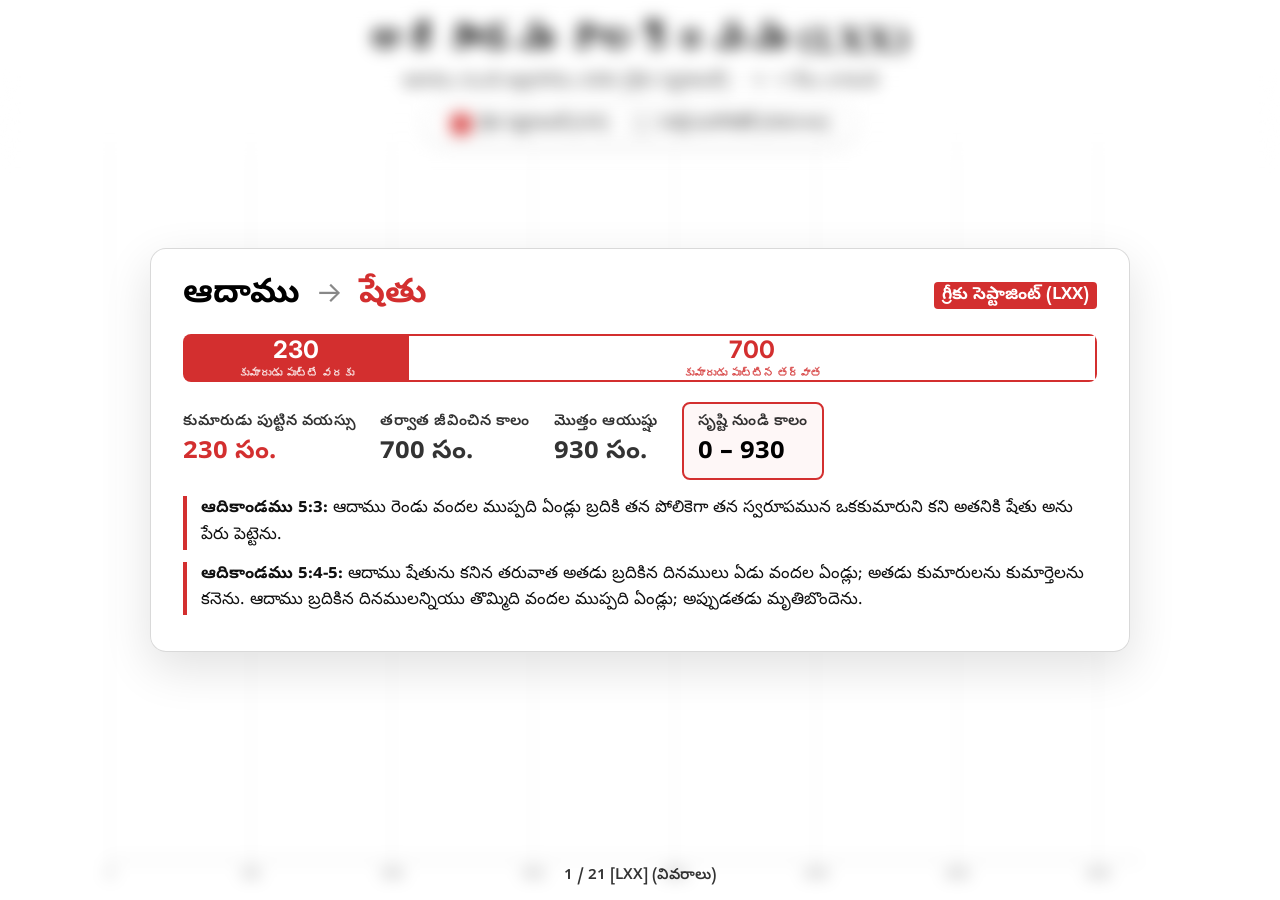
==== genesis-timeline-comparison/index.html @ 57b6347c "jai kiran prabhu" ====
<!DOCTYPE html>
<html lang="te">
<head>
<meta charset="UTF-8">
<meta name="viewport" content="width=device-width, initial-scale=1.0">
<title>ఆదికాండము కాలక్రమ పోలిక: గ్రీకు (LXX) వర్సెస్ హెబ్రీ (Hebrew)</title>
<link href="https://fonts.googleapis.com/css2?family=Cinzel:wght@400;700&family=Inter:wght@300;400;600;700&family=Noto+Sans+Telugu:wght@400;600;700&display=swap" rel="stylesheet">
<style>
*, *::before, *::after { margin:0; padding:0; box-sizing:border-box; }

:root {
  --bg: #ffffff;
  --accent: #d32f2f; /* Red default for Greek */
  --highlight: #000000;
  --text: #000000;
  --glass: rgba(255, 255, 255, 0.95);
  --glass-border: rgba(0, 0, 0, 0.15);
}

html, body { width:100vw; height:100vh; overflow:hidden; background:var(--bg);
  font-family:'Noto Sans Telugu','Inter',sans-serif; color:var(--text); }

/* ── LAYOUT ── */
#app {
  position:fixed; inset:0; z-index:2;
  display:block;
  transition: filter 0.6s ease;
}
#app.blurred {
  filter: blur(8px);
  pointer-events: none;
}

header {
  position: absolute; top: 0; left: 0; width: 100%;
  text-align:center; padding:18px 0; z-index:5;
  background:linear-gradient(to bottom, rgba(255,255,255,.98) 50%, transparent);
  display: flex;
  flex-direction: column;
  align-items: center;
}
header h1 {
  font-family:'Cinzel',serif; font-size:2.2rem; color:var(--highlight);
  letter-spacing:2px;
}
header p { font-size:1.05rem; opacity:.75; margin-top:4px; }

/* ── PREMIUM CHECKBOXES ── */
.checkbox-controls {
  display: inline-flex;
  gap: 24px;
  margin-top: 12px;
  background: rgba(255,255,255,0.95);
  border: 1px solid rgba(0,0,0,0.12);
  border-radius: 30px;
  padding: 8px 24px;
  box-shadow: 0 4px 16px rgba(0,0,0,0.06);
  pointer-events: auto; /* Allow clicking over transparent header */
  backdrop-filter: blur(4px);
}
.cb-label {
  display: flex;
  align-items: center;
  gap: 8px;
  font-size: 0.95rem;
  font-weight: 600;
  cursor: pointer;
  user-select: none;
  font-family: 'Noto Sans Telugu', 'Inter', sans-serif;
  color: #444;
  transition: color 0.2s;
}
.cb-label:hover {
  color: #000;
}
.cb-label input {
  position: absolute;
  opacity: 0;
  cursor: pointer;
  height: 0; width: 0;
}
.cb-custom {
  position: relative;
  height: 20px; width: 20px;
  background-color: #eee;
  border-radius: 6px;
  transition: background-color 0.2s, border-color 0.2s;
  border: 2px solid #ccc;
}
.cb-label:hover input ~ .cb-custom {
  border-color: #999;
}
/* Greek Red Theme */
.cb-label input:checked ~ .cb-custom.lxx {
  background-color: #d32f2f;
  border-color: #d32f2f;
}
/* Hebrew Blue Theme */
.cb-label input:checked ~ .cb-custom.heb {
  background-color: #1976d2;
  border-color: #1976d2;
}
.cb-custom::after {
  content: "";
  position: absolute;
  display: none;
  left: 5px; top: 1px;
  width: 4px; height: 8px;
  border: solid white;
  border-width: 0 2px 2px 0;
  transform: rotate(45deg);
}
.cb-label input:checked ~ .cb-custom::after {
  display: block;
}

/* ── TIMELINE AREA ── */
#timeline-area {
  width:100%; height:100%;
  position:relative;
  overflow:hidden;
  cursor:grab;
  user-select:none;
}
#timeline-area:active {
  cursor:grabbing;
}

/* ── CANVAS CONTROLS ── */
.canvas-controls {
  position: fixed;
  top: 24px;
  right: 24px;
  z-index: 15;
  display: flex;
  gap: 8px;
  background: var(--glass);
  border: 1px solid var(--glass-border);
  border-radius: 8px;
  padding: 6px;
  box-shadow: 0 4px 12px rgba(0,0,0,0.1);
  backdrop-filter: blur(8px);
  -webkit-backdrop-filter: blur(8px);
  opacity: 0;
  pointer-events: none;
  transition: opacity 0.3s ease;
}
.canvas-controls.visible {
  opacity: 1;
  pointer-events: auto;
}
.control-btn {
  padding: 6px 12px;
  height: 32px;
  border: 1px solid rgba(0,0,0,0.15);
  background: #fff;
  color: #000;
  font-size: 13px;
  font-weight: 600;
  border-radius: 4px;
  cursor: pointer;
  display: flex;
  align-items: center;
  gap: 6px;
  transition: background 0.2s, color 0.2s;
  font-family: 'Noto Sans Telugu', sans-serif;
}
.control-btn:hover {
  background: #000;
  color: #fff;
}
.control-btn:active {
  transform: scale(0.95);
}

/* ── SPOTLIGHT OVERLAY ── */
#spotlight-overlay {
  position:fixed; inset:0; z-index:10;
  display:flex; align-items:center; justify-content:center;
  pointer-events:none;
}
#spotlight-overlay.active { pointer-events:auto; }

.spot-card {
  width: 92%; max-width: 980px;
  max-height: 90vh;
  overflow-y: auto;
  background: var(--glass);
  border: 1px solid var(--glass-border);
  border-radius: 16px;
  padding: 24px 32px;
  box-shadow: 0 16px 48px rgba(0,0,0,0.12);
  backdrop-filter: blur(16px);
  -webkit-backdrop-filter: blur(16px);
  opacity:0; transform:translateY(40px) scale(0.95);
  transition: opacity 0.5s, transform 0.5s cubic-bezier(.4,0,.2,1);
  pointer-events:none;
}
.spot-card.visible {
  opacity:1; transform:translateY(0) scale(1); pointer-events:auto;
}

.spot-name {
  font-size:2.4rem; font-weight:700; color:#000; margin-bottom:6px;
}

.spot-bar-wrap { position:relative; width:100%; height:48px; margin:16px 0 20px; display:flex; border-radius:8px; overflow:hidden; }
.spot-seg {
  height:100%; display:flex; align-items:center; justify-content:center;
  font-family:'Inter',sans-serif; font-weight:700; font-size:1.1rem;
  position:relative;
}
.spot-seg.before { background:var(--accent); color:#fff; }
.spot-seg.after  { background:#fff; color:#000; border:2px solid #000; border-left:none; }

.spot-seg .seg-years { font-size:1.5rem; font-weight:700; }
.spot-seg .seg-label { font-size:.7rem; opacity:.85; margin-top:2px; }
.spot-seg-inner { display:flex; flex-direction:column; align-items:center; }

.spot-stats {
  display:flex; gap:24px; margin-bottom:16px; flex-wrap:wrap; align-items:center;
}
.spot-stat { display:flex; flex-direction:column; }
.spot-stat.highlight {
  border: 2px solid var(--accent);
  border-radius: 8px;
  padding: 8px 14px;
  background-color: rgba(211, 47, 47, 0.04);
}
.spot-stat-label { font-size:0.95rem; letter-spacing:0.5px; opacity:.8; margin-bottom:4px; font-weight:600; }
.spot-stat-val { font-size:1.6rem; font-weight:700; color:var(--accent); }

.spot-verses { margin-top:8px; }
.spot-verse {
  font-size:1.05rem; line-height:1.6;
  border-left:4px solid var(--highlight); padding-left:14px; margin-bottom:12px;
  color:#111;
}

/* ── STEP COUNTER ── */
#step-info {
  position:fixed; bottom:14px; left:50%; transform:translateX(-50%);
  font-size:.95rem; color:var(--highlight); opacity:.8; z-index:20; font-weight:600;
}

/* ── SVG BARS ── */
rect.seg, rect.seg-comp { transition: filter 0.2s; cursor: pointer; }
rect.seg:hover, rect.seg-comp:hover { filter: brightness(1.08); }
</style>
</head>
<body>

<div id="app">
  <header>
    <h1>ఆదికాండము కాలక్రమ పోలిక</h1>
    <p>గ్రీకు సెప్టాజింట్ (LXX) మరియు హెబ్రీ మసోరెటిక్ (Hebrew) &nbsp;·&nbsp; ← → కీలు వాడండి</p>
    
    <div class="checkbox-controls">
      <label class="cb-label">
        <input type="checkbox" id="cb-lxx" checked>
        <span class="cb-custom lxx"></span>
        గ్రీకు సెప్టాజింట్ (LXX)
      </label>
      <label class="cb-label">
        <input type="checkbox" id="cb-heb">
        <span class="cb-custom heb"></span>
        హెబ్రీ మసోరెటిక్ (Hebrew)
      </label>
    </div>
  </header>
  
  <div id="timeline-area"></div>
  <div class="canvas-controls" id="canvas-controls">
    <button class="control-btn" id="btn-fit">⟲ ప్రెజెంటేషన్ వ్యూ</button>
  </div>
</div>

<div id="spotlight-overlay">
  <div id="card" class="spot-card"></div>
</div>

<div id="step-info"></div>

<script>
// ═══════════════ DATA GREEK (LXX) ═══════════════
const DATA_LXX = [
  {name:"ఆదాము",age_at_son:230,years_after:700,total:930,birth_ysc:0,son_ysc:230,death_ysc:930,ref_son:"ఆదికాండము 5:3",ref_after:"ఆదికాండము 5:4-5",verse_son:"ఆదాము రెండు వందల ముప్పది ఏండ్లు బ్రదికి తన పోలికెగా తన స్వరూపమున ఒకకుమారుని కని అతనికి షేతు అను పేరు పెట్టెను.",verse_after:"ఆదాము షేతును కనిన తరువాత అతడు బ్రదికిన దినములు ఏడు వందల ఏండ్లు; అతడు కుమారులను కుమార్తెలను కనెను. ఆదాము బ్రదికిన దినములన్నియు తొమ్మిది వందల ముప్పది ఏండ్లు; అప్పుడతడు మృతిబొందెను."},
  {name:"షేతు",age_at_son:205,years_after:707,total:912,birth_ysc:230,son_ysc:435,death_ysc:1142,ref_son:"ఆదికాండము 5:6",ref_after:"ఆదికాండము 5:7-8",verse_son:"షేతు రెండు వందల అయిదేండ్లు బ్రదికి ఎనోషును కనెను.",verse_after:"షేతు ఎనోషును కనిన తరువాత ఏడు వందల ఏడేండ్లు బ్రదికి కుమారులను కుమార్తెలను కనెను. షేతు బ్రదికిన దినములన్నియు తొమ్మిది వందల పన్నెండేండ్లు; అప్పుడతడు మృతిబొందెను."},
  {name:"ఎనోషు",age_at_son:190,years_after:715,total:905,birth_ysc:435,son_ysc:625,death_ysc:1340,ref_son:"ఆదికాండము 5:9",ref_after:"ఆదికాండము 5:10-11",verse_son:"ఎనోషు నూట తొంబది ఏండ్లు బ్రదికి కేనానును కనెను.",verse_after:"ఎనోషు కేనానును కనిన తరువాత ఏడు వందల పదునయిదేండ్లు బ్రదికి కుమారులను కుమార్తెలను కనెను. ఎనోషు బ్రదికిన దినములన్నియు తొమ్మిది వందల అయిదేండ్లు; అప్పుడతడు మృతిబొందెను."},
  {name:"కేనాను",age_at_son:170,years_after:740,total:910,birth_ysc:625,son_ysc:795,death_ysc:1535,ref_son:"ఆదికాండము 5:12",ref_after:"ఆదికాండము 5:13-14",verse_son:"కేనాను నూట డెబ్బది ఏండ్లు బ్రదికి మహలలేలును కనెను.",verse_after:"కేనాను మహలలేలును కనిన తరువాత ఏడు వందల నలువది ఏండ్లు బ్రదికి కుమారులను కుమార్తెలను కనెను. కేనాను బ్రదికిన దినములన్నియు తొమ్మిది వందల పదియేండ్లు; అప్పుడతడు మృతిబొందెను."},
  {name:"మహలలేలు",age_at_son:165,years_after:730,total:895,birth_ysc:795,son_ysc:960,death_ysc:1690,ref_son:"ఆదికాండము 5:15",ref_after:"ఆదికాండము 5:16-17",verse_son:"మహలలేలు నూట అరువది అయిదేండ్లు బ్రదికి యెరెదును కనెను.",verse_after:"మహలలేలు యెరెదును కనిన తరువాత ఏడు వందల ముప్పది ఏండ్లు బ్రదికి కుమారులను కుమార్తెలను కనెను. మహలలేలు బ్రదికిన దినములన్నియు ఎనిమిది వందల తొంబది అయిదేండ్లు; అప్పుడతడు మృతిబొందెను."},
  {name:"యెరెదు",age_at_son:162,years_after:800,total:962,birth_ysc:960,son_ysc:1122,death_ysc:1922,ref_son:"ఆదికాండము 5:18",ref_after:"ఆదికాండము 5:19-20",verse_son:"యెరెదు నూట అరువది రెండేండ్లు బ్రదికి హనోకును కనెను.",verse_after:"యెరెదు హనోకును కనిన తరువాత ఎనిమిది వందల ఏండ్లు బ్రదికి కుమారులను కుమార్తెలను కనెను.ยెరెదు బ్రదికిన దినములన్నియు తొమ్మిది వందల అరువది రెండేండ్లు; అప్పుడతడు మృతిబొందెను."},
  {name:"హనోకు",age_at_son:165,years_after:200,total:365,birth_ysc:1122,son_ysc:1287,death_ysc:1487,ref_son:"ఆదికాండము 5:21",ref_after:"ఆదికాండము 5:22-24",verse_son:"హనోకు నూట అరువది అయిదేండ్లు బ్రదికి మెతూషెలను కనెను.",verse_after:"హనోకు మెతూషెలను కనిన తరువాత రెండు వందల ఏండ్లు దేవునితో నడుచుచు కుమారులను కుమార్తెలను కనెను. హనోకు బ్రదికిన దినములన్నియు మూడు వందల అరువది అయిదేండ్లు. హనోకు దేవునితో నడిచిన తరువాత దేవుడతని తీసికొనిపోయెను."},
  {name:"మెతూషెల",age_at_son:167,years_after:802,total:969,birth_ysc:1287,son_ysc:1454,death_ysc:2256,ref_son:"ఆదికాండము 5:25",ref_after:"ఆదికాండము 5:26-27",verse_son:"మెతూషెల నూట అరువది ఏడేండ్లు బ్రదికి లెమెకును కనెను.",verse_after:"మెతూషెల లెమెకును కనిన తరువాత ఎనిమిది వందల రెండేండ్లు బ్రదికి కుమారులను కుమార్తెలను కనెను. మెతూషెల బ్రదికిన దినములన్నియు తొమ్మిది వందల అరువది తొమ్మిదేండ్లు; అప్పుడతడు మృతిబొందెను."},
  {name:"లెమెకు",age_at_son:188,years_after:565,total:753,birth_ysc:1454,son_ysc:1642,death_ysc:2207,ref_son:"ఆదికాండము 5:28-29",ref_after:"ఆదికాండము 5:30-31",verse_son:"లెమెకు నూట ఎనుబది ఎనిమిది ఏండ్లు బ్రదికి ఒక కుమారుని కని అతనికి నోవహు అను పేరు పెట్టెను.",verse_after:"లెమెకు నోవహును కనిన తరువాత ఐదు వందల అరువది అయిదేండ్లు బ్రదికి కుమారులను కుమార్తెలను కనెను. లెమెకు బ్రదికిన దినములన్నియు ఏడు వందల ఏబది మూడేండ్లు; అప్పుడతడు మృతిబొందెను."},
  {name:"నోవహు",age_at_son:500,years_after:450,total:950,birth_ysc:1642,son_ysc:2142,death_ysc:2592,ref_son:"ఆదికాండము 5:32",ref_after:"ఆదికాండము 9:28-29",verse_son:"నోవహు ఐదు వందల ఏండ్లవాడై షేమును హామును యాపెతును కనెను.",verse_after:"జలప్రళయము తరువాత నోవహు మూడు వందల ఏబది ఏండ్లు బ్రదికెను. నోవహు దినములన్నియు తొమ్మిది వందల ఏబది ఏండ్లు; అప్పుడతడు మృతిబొందెను."},
  {name:"షేము",age_at_son:100,years_after:500,total:600,birth_ysc:2142,son_ysc:2244,death_ysc:2742,ref_son:"ఆదికాండము 11:10",ref_after:"ఆదికాండము 11:11",verse_son:"జలప్రళయము గతించిన రెండేండ్లకు షేము నూరేండ్లవాడై అర్పక్షదును కనెను.",verse_after:"షేము అర్పక్షదును కనిన తరువాత ఐదు వందల ఏండ్లు బ్రదికి కుమారులను కుమార్తెలను కనెను."},
  {name:"అర్పక్షదు",age_at_son:135,years_after:400,total:535,birth_ysc:2244,son_ysc:2379,death_ysc:2779,ref_son:"ఆదికాండము 11:12",ref_after:"ఆదికాండము 11:13",verse_son:"అర్పక్షదు నూట ముప్పది అయిదేండ్లు బ్రదికి కయీనానును కనెను.",verse_after:"అర్పక్షదు కయీనానును కనిన తరువాత నాలుగు వందల ఏండ్లు బ్రదికి కుమారులను కుమార్తెలను కనెను."},
  {name:"కయీనాను",age_at_son:130,years_after:330,total:460,birth_ysc:2379,son_ysc:2509,death_ysc:2839,ref_son:"ఆదికాండము 11:13a (LXX)",ref_after:"ఆదికాండము 11:13b (LXX)",verse_son:"కయీనాను నూట ముప్పది ఏండ్లు బ్రదికి షేలహును కనెను.",verse_after:"కయీనాను షేలహును కనిన తరువాత మూడు వందల ముప్పది ఏండ్లు బ్రదికి కుమారులను కుమార్తెలను కనెను."},
  {name:"షేలహు",age_at_son:130,years_after:330,total:460,birth_ysc:2509,son_ysc:2639,death_ysc:2969,ref_son:"ఆదికాండము 11:14",ref_after:"ఆదికాండము 11:15",verse_son:"షేలహు నూట ముప్పది ఏండ్లు బ్రదికి ఏబెరును కనెను.",verse_after:"షేలహు ఏబెరును కనిన తరువాత మూడు వందల ముప్పది ఏండ్లు బ్రదికి కుమారులను కుమార్తెలను కనెను."},
  {name:"ఏబెరు",age_at_son:134,years_after:270,total:404,birth_ysc:2639,son_ysc:2773,death_ysc:3043,ref_son:"ఆదికాండము 11:16",ref_after:"ఆదికాండము 11:17",verse_son:"ఏబెరు నూట ముప్పది నాలుగేండ్లు బ్రదికి పెలెగును కనెను.",verse_after:"ఏబెరు పెలెగును కనిన తరువాత రెండు వందల డెబ్బది ఏండ్లు బ్రదికి కుమారులను కుమార్తెలను కనెను."},
  {name:"పెలెగు",age_at_son:130,years_after:209,total:339,birth_ysc:2773,son_ysc:2903,death_ysc:3112,ref_son:"ఆదికాండము 11:18",ref_after:"ఆదికాండము 11:19",verse_son:"పెలెగు నూట ముప్పది ఏండ్లు బ్రదికి రయూను కనెను.",verse_after:"పెలెగు రయూను కనిన తరువాత రెండు వందల తొమ్మిదేండ్లు బ్రదికి కుమారులను కుమార్తెలను కనెను."},
  {name:"రయూ",age_at_son:132,years_after:207,total:339,birth_ysc:2903,son_ysc:3035,death_ysc:3242,ref_son:"ఆదికాండము 11:20",ref_after:"ఆదికాండము 11:21",verse_son:"రయూ నూట ముప్పది రెండేండ్లు బ్రదికి సెరూగును కనెను.",verse_after:"రయూ సెరూగును కనిన తరువాత రెండు వందల ఏడేండ్లు బ్రదికి కుమారులను కుమార్తెలను కనెను."},
  {name:"సెరూగు",age_at_son:130,years_after:200,total:330,birth_ysc:3035,son_ysc:3165,death_ysc:3365,ref_son:"ఆదికాండము 11:22",ref_after:"ఆదికాండము 11:23",verse_son:"సెరూగు నూట ముప్పది ఏండ్లు బ్రదికి నాహోరును కనెను.",verse_after:"సెరూగు నాహోరును కనిన తరువాత రెండు వందల ఏండ్లు బ్రదికి కుమారులను కుమార్తెలను కనెను."},
  {name:"నాహోరు",age_at_son:179,years_after:125,total:304,birth_ysc:3165,son_ysc:3344,death_ysc:3469,ref_son:"ఆదికాండము 11:24",ref_after:"ఆదికాండము 11:25",verse_son:"నాహోరు నూట డెబ్బది తొమ్మిదేండ్లు బ్రదికి తెరహును కనెను.",verse_after:"నాహోరు తెరహును కనిన తరువాత నూట ఇరువది అయిదేండ్లు బ్రదికి కుమారులను కుమార్తెలను కనెను."},
  {name:"తెరహు",age_at_son:70,years_after:135,total:205,birth_ysc:3344,son_ysc:3414,death_ysc:3549,ref_son:"ఆదికాండము 11:26",ref_after:"ఆదికాండము 11:32",verse_son:"తెరహు డెబ్బది ఏండ్లు బ్రదికి అబ్రామును నాహోరును హారానును కనెను.",verse_after:"తెరహు బ్రదికిన దినములు రెండు వందల అయిదేండ్లు. తెరహు హారానులో మృతిబొందెను."},
  {name:"అబ్రాహాము",age_at_son:100,years_after:75,total:175,birth_ysc:3414,son_ysc:3514,death_ysc:3589,ref_son:"ఆదికాండము 21:5",ref_after:"ఆదికాండము 25:7",verse_son:"అబ్రాహాము కుమారుడైన ఇస్సాకు అతనికి పుట్టినప్పుడు అతడు నూరేండ్లవాడు.",verse_after:"అబ్రాహాము బ్రదికిన ఆయుష్కాలపు సంవత్సరములు నూట డెబ్బది యయిదు."}
];

// ═══════════════ DATA HEBREW (MASORETIC) ═══════════════
const DATA_HEB = [
  {name:"ఆదాము",age_at_son:130,years_after:800,total:930,birth_ysc:0,son_ysc:130,death_ysc:930,ref_son:"ఆదికాండము 5:3",ref_after:"ఆదికాండము 5:4-5",verse_son:"ఆదాము నూట ముప్పది ఏండ్లు బ్రదికి తన పోలికెగా తన స్వరూపమున ఒక కుమారుని కని అతనికి షేతు అను పేరు పెట్టెను.",verse_after:"ఆదాము షేతును కనిన తరువాత అతడు బ్రదికిన దినములు ఎనిమిది వందల ఏండ్లు; అతడు కుమారులను కుమార్తెలను కనెను. ఆదాము బ్రదికిన దినములన్నియు తొమ్మిది వందల ముప్పది ఏండ్లు; అప్పుడతడు మృతిబొందెను."},
  {name:"షేతు",age_at_son:105,years_after:807,total:912,birth_ysc:130,son_ysc:235,death_ysc:1042,ref_son:"ఆదికాండము 5:6",ref_after:"ఆదికాండము 5:7-8",verse_son:"షేతు నూట అయిదేండ్లు బ్రదికి ఎనోషును కనెను.",verse_after:"షేతు ఎనోషును కనిన తరువాత ఎనిమిది వందల ఏడేండ్లు బ్రదికి కుమారులను కుమార్తెలను కనెను. షేతు బ్రదికిన దినములన్నియు తొమ్మిది వందల పన్నెండేండ్లు; అప్పుడతడు మృతిబొందెను."},
  {name:"ఎనోషు",age_at_son:90,years_after:815,total:905,birth_ysc:235,son_ysc:325,death_ysc:1140,ref_son:"ఆదికాండము 5:9",ref_after:"ఆదికాండము 5:10-11",verse_son:"ఎనోషు తొంబది ఏండ్లు బ్రదికి కేనానును కనెను.",verse_after:"ఎనోషు కేనానును కనిన తరువాత ఎనిమిది వందల పదునయిదేండ్లు బ్రదికి కుమారులను కుమార్తెలను కనెను. ఎనోషు బ్రదికిన దినములన్నియు తొమ్మిది వందల అయిదేండ్లు; అప్పుడతడు మృతిబొందెను."},
  {name:"కేనాను",age_at_son:70,years_after:840,total:910,birth_ysc:325,son_ysc:395,death_ysc:1235,ref_son:"ఆదికాండము 5:12",ref_after:"ఆదికాండము 5:13-14",verse_son:"కేనాను డెబ్బది ఏండ్లు బ్రదికి మహలలేలును కనెను.",verse_after:"కేనాను మహలలేలును కనిన తరువాత ఎనిమిది వందల నలువది ఏండ్లు బ్రదికి కుమారులను కుమార్తెలను కనెను. కేనాను బ్రదికిన దినములన్నియు తొమ్మిది వందల పదియేండ్లు; అప్పుడతడు మృతిబొందెను."},
  {name:"మహలలేలు",age_at_son:65,years_after:830,total:895,birth_ysc:395,son_ysc:460,death_ysc:1290,ref_son:"ఆదికాండము 5:15",ref_after:"ఆదికాండము 5:16-17",verse_son:"మహలలేలు అరువది అయిదేండ్లు బ్రదికి యెరెదును కనెను.",verse_after:"మహలలేలు యెరెదును కనిన తరువాత ఎనిమిది వందల ముప్పది ఏండ్లు బ్రదికి కుమారులను కుమార్తెలను కనెను. మహలలేలు బ్రదికిన దినములన్నియు ఎనిమిది వందల తొంబది అయిదేండ్లు; అప్పుడతడు మృతిబొందెను."},
  {name:"యెరెదు",age_at_son:162,years_after:800,total:962,birth_ysc:460,son_ysc:622,death_ysc:1422,ref_son:"ఆదికాండము 5:18",ref_after:"ఆదికాండము 5:19-20",verse_son:"యెరెదు నూట అరువది రెండేండ్లు బ్రదికి హనోకును కనెను.",verse_after:"యెరెదు హనోకును కనిన తరువాత ఎనిమిది వందల ఏండ్లు బ్రదికి కుమారులను కుమార్తెలను కనెను. యెరెదు బ్రదికిన దినములన్నియు తొమ్మిది వందల అరువది రెండేండ్లు; అప్పుడతడు మృతిబొందెను."},
  {name:"హనోకు",age_at_son:65,years_after:300,total:365,birth_ysc:622,son_ysc:687,death_ysc:987,ref_son:"ఆదికాండము 5:21",ref_after:"ఆదికాండము 5:22-24",verse_son:"హనోకు అరువది అయిదేండ్లు బ్రదికి మెతూషెలను కనెను.",verse_after:"హనోకు మెతూషెలను కనిన తరువాత మూడు వందల ఏండ్లు దేవునితో నడుచుచు కుమారులను కుమార్తెలను కనెను. హనోకు బ్రదికిన దినములన్నియు మూడు వందల అరువది అయిదేండ్లు. హనోకు దేవునితో నడిచిన తరువాత దేవుడతని తీసికొనిపోయెను గనుక అతడు లేకపోయెను."},
  {name:"మెతూషెల",age_at_son:187,years_after:782,total:969,birth_ysc:687,son_ysc:874,death_ysc:1656,ref_son:"ఆదికాండము 5:25",ref_after:"ఆదికాండము 5:26-27",verse_son:"మెతూషెల నూట ఎనుబది ఏడేండ్లు బ్రదికి లెమెకును కనెను.",verse_after:"మెతూషెల లెమెకును కనిన తరువాత ఏడు వందల ఎనుబది రెండేండ్లు బ్రదికి కుమారులను కుమార్తెలను కనెను. మెతూషెల బ్రదికిన దినములన్నియు తొమ్మిది వందల అరువది తొమ్మిదేండ్లు; అప్పుడతడు మృతిబొందెను."},
  {name:"లెమెకు",age_at_son:182,years_after:595,total:777,birth_ysc:874,son_ysc:1056,death_ysc:1651,ref_son:"ఆదికాండము 5:28-29",ref_after:"ఆదికాండము 5:30-31",verse_son:"లెమెకు నూట ఎనుబది రెండేండ్లు బ్రదికి ఒక కుమారుని కని యెహోవా శపించిన యీ నేలవలన కలిగిన మన పనిలోను, మన చేతుల కష్టములోను ఇతడు మనకు నెమ్మది కలుగజేయుననుకొని అతనికి నోవహు అను పేరు పెట్టెను.",verse_after:"లెమెకు నోవహును కనిన తరువాత ఐదు వందల తొంబది అయిదేండ్లు బ్రదికి కుమారులను కుమార్తెలను కనెను. లెమెకు బ్రదికిన దినములన్నియు ఏడు వందల డెబ్బది ఏడేండ్లు; అప్పుడతడు మృతిబొందెను."},
  {name:"నోవహు",age_at_son:502,years_after:448,total:950,birth_ysc:1056,son_ysc:1558,death_ysc:2006,ref_son:"ఆదికాండము 5:32",ref_after:"ఆదికాండము 9:28-29",verse_son:"నోవహు ఐదు వందల ఏండ్లవాడై షేమును హామును యాపెతును కనెను.",verse_after:"జలప్రళయము తరువాత నోవహు మూడు వందల ఏబది ఏండ్లు బ్రదికెను. నోవహు దినములన్నియు తొమ్మిది వందల ఏబది ఏండ్లు; అప్పుడతడు మృతిబొందెను."},
  {name:"షేము",age_at_son:100,years_after:500,total:600,birth_ysc:1558,son_ysc:1658,death_ysc:2158,ref_son:"ఆదికాండము 11:10",ref_after:"ఆదికాండము 11:11",verse_son:"జలప్రళయము గతించిన రెండేండ్లకు షేము నూరేండ్లవాడై అర్పక్షదును కనెను.",verse_after:"షేము అర్పక్షదును కనిన తరువాత ఐదు వందల ఏండ్లు బ్రదికి కుమారులను కుమార్తెలను కనెను."},
  {name:"అర్పక్షదు",age_at_son:35,years_after:403,total:438,birth_ysc:1658,son_ysc:1693,death_ysc:2096,ref_son:"ఆదికాండము 11:12",ref_after:"ఆదికాండము 11:13",verse_son:"అర్పక్షదు ముప్పది అయిదేండ్లు బ్రదికి షేలహును కనెను.",verse_after:"అర్పక్షదు షేలహును కనిన తరువాత నాలుగు వందల మూడేండ్లు బ్రదికి కుమారులను కుమార్తెలను కనెను."},
  {name:"షేలహు",age_at_son:30,years_after:403,total:433,birth_ysc:1693,son_ysc:1723,death_ysc:2126,ref_son:"ఆదికాండము 11:14",ref_after:"ఆదికాండము 11:15",verse_son:"షేలహు ముప్పది ఏండ్లు బ్రదికి ఏబెరును కనెను.",verse_after:"షేలహు ఏబెరును కనిన తరువాత నాలుగు వందల మూడేండ్లు బ్రదికి కుమారులను కుమార్తెలను కనెను."},
  {name:"ఏబెరు",age_at_son:34,years_after:430,total:464,birth_ysc:1723,son_ysc:1757,death_ysc:2187,ref_son:"ఆదికాండము 11:16",ref_after:"ఆదికాండము 11:17",verse_son:"ఏబెరు ముప్పది నాలుగేండ్లు బ్రదికి పెలెగును కనెను.",verse_after:"ఏబెరు పెలెగును కనిన తరువాత నాలుగు వందల ముప్పది ఏండ్లు బ్రదికి కుమారులను కుమార్తెలను కనెను."},
  {name:"పెలెగు",age_at_son:30,years_after:209,total:239,birth_ysc:1757,son_ysc:1787,death_ysc:1996,ref_son:"ఆదికాండము 11:18",ref_after:"ఆదికాండము 11:19",verse_son:"పెలెగు ముప్పది ఏండ్లు బ్రదికి రయూను కనెను.",verse_after:"పెలెగు రయూను కనిన తరువాత రెండు వందల తొమ్మిదేండ్లు బ్రదికి కుమారులను కుమార్తెలను కనెను."},
  {name:"రయూ",age_at_son:32,years_after:207,total:239,birth_ysc:1787,son_ysc:1819,death_ysc:2026,ref_son:"ఆదికాండము 11:20",ref_after:"ఆదికాండము 11:21",verse_son:"రయూ ముప్పది రెండేండ్లు బ్రదికి సెరూగును కనెను.",verse_after:"రయూ సెరూగును కనిన తరువాత రెండు వందల ఏడేండ్లు బ్రదికి కుమారులను కుమార్తెలను కనెను."},
  {name:"సెరూగు",age_at_son:30,years_after:200,total:230,birth_ysc:1819,son_ysc:1849,death_ysc:2049,ref_son:"ఆదికాండము 11:22",ref_after:"ఆదికాండము 11:23",verse_son:"సెరూగు ముప్పది ఏండ్లు బ్రదికి నాహోరును కనెను.",verse_after:"సెరూగు నాహోరును కనిన తరువాత రెండు వందల ఏండ్లు బ్రదికి కుమారులను కుమార్తెలను కనెను."},
  {name:"నాహోరు",age_at_son:29,years_after:119,total:148,birth_ysc:1849,son_ysc:1878,death_ysc:1997,ref_son:"ఆదికాండము 11:24",ref_after:"ఆదికాండము 11:25",verse_son:"నాహోరు ఇరువది తొమ్మిదేండ్లు బ్రదికి తెరహును కనెను.",verse_after:"నాహోరు తెరహును కనిన తరువాత నూట పందొమ్మిదేండ్లు బ్రదికి కుమారులను కుమార్తెలను కనెను."},
  {name:"తెరహు",age_at_son:70,years_after:135,total:205,birth_ysc:1878,son_ysc:1948,death_ysc:2083,ref_son:"ఆదికాండము 11:26",ref_after:"ఆదికాండము 11:32",verse_son:"తెరహు డెబ్బది ఏండ్లు బ్రదికి అబ్రామును నాహోరును హారానును కనెను.",verse_after:"తెరహు బ్రదికిన దినములు రెండు వందల అయిదేండ్లు. తెరహు హారానులో మృతిబొందెను."},
  {name:"అబ్రాహాము",age_at_son:100,years_after:75,total:175,birth_ysc:1948,son_ysc:2048,death_ysc:2123,ref_son:"ఆదికాండము 21:5",ref_after:"ఆదికాండము 25:7",verse_son:"అబ్రాహాము కుమారుడైన ఇస్సాకు అతనికి పుట్టినప్పుడు అతడు నూరేండ్లవాడు.",verse_after:"అబ్రాహాము బ్రదికిన ఆయుష్కాలపు సంవత్సరములు నూట డెబ్బది యయిదు."}
];

// ═══════════════ CHART STATE ═══════════════
let showLXX = true;
let showHEB = false;

function getCurrentDATA() {
  return showLXX ? DATA_LXX : DATA_HEB;
}

let globalStep = 0; 
const tlArea = document.getElementById('timeline-area');
const appContainer = document.getElementById('app');
const cardEl = document.getElementById('card');
const stepInfo = document.getElementById('step-info');

let svgEl = null;
let viewportG = null;
let barState = [];
let compBarState = { x1: 0, x2: 0, x3: 0, y: 0, h: 0, op: 0 };
let animId = null;
let isTempCardOpen = false;

// Zoom & Pan Canvas variables (defaults to original chart view)
let zoomScale = 1.0;
let panX = 0;
let panY = 0;
let isDragging = false;
let startX = 0;
let startY = 0;
let dragDistance = 0;
let hasInteracted = false;
let hoveredIdx = null;

const ML = 110, MR = 140, MT = 135, MB = 40; 

function getXMax() {
  return showLXX ? (3589 + 60) : (2183 + 60);
}

function getChartDimensions() {
  const rect = tlArea.getBoundingClientRect();
  return { W: rect.width, H: rect.height };
}

function ensureSVG() {
  if (svgEl) return;
  svgEl = document.createElementNS('http://www.w3.org/2000/svg','svg');
  svgEl.style.display = 'block';
  svgEl.style.width = '100%';
  svgEl.style.height = '100%';
  
  viewportG = document.createElementNS('http://www.w3.org/2000/svg','g');
  viewportG.setAttribute('id', 'viewport-g');
  svgEl.appendChild(viewportG);
  
  tlArea.appendChild(svgEl);
  updateTransform();
}

function updateTransform() {
  if (viewportG) {
    viewportG.setAttribute('transform', `translate(${panX}, ${panY}) scale(${zoomScale})`);
  }
  
  const controls = document.getElementById('canvas-controls');
  if (controls) {
    if (hasInteracted && (zoomScale !== 1.0 || panX !== 0 || panY !== 0)) {
      controls.classList.add('visible');
    } else {
      controls.classList.remove('visible');
    }
  }
}

function resetToDefault() {
  zoomScale = 1.0;
  panX = 0;
  panY = 0;
  hasInteracted = false;
  updateTransform();
}

let cameraAnimId = null;
function panTo(targetX, targetY, duration = 650) {
  if (cameraAnimId) cancelAnimationFrame(cameraAnimId);
  const rect = tlArea.getBoundingClientRect();
  
  const destPanX = rect.width / 2 - targetX * zoomScale;
  const destPanY = rect.height / 2 - targetY * zoomScale;
  
  const startPanX = panX;
  const startPanY = panY;
  
  const t0 = performance.now();
  function tick(now) {
    let t = Math.min(1, (now-t0)/duration);
    const et = ease(t);
    panX = lerp(startPanX, destPanX, et);
    panY = lerp(startPanY, destPanY, et);
    updateTransform();
    if (t < 1) {
      cameraAnimId = requestAnimationFrame(tick);
    } else {
      cameraAnimId = null;
    }
  }
  cameraAnimId = requestAnimationFrame(tick);
}

function setupZoomPan() {
  ensureSVG();
  
  // Panning with Drag
  tlArea.addEventListener('mousedown', e => {
    if (e.button !== 0 || appContainer.classList.contains('blurred')) return;
    isDragging = true;
    startX = e.clientX - panX;
    startY = e.clientY - panY;
    dragDistance = 0;
  });
  
  window.addEventListener('mousemove', e => {
    if (!isDragging) return;
    const newPanX = e.clientX - startX;
    const newPanY = e.clientY - startY;
    
    const dx = newPanX - panX;
    const dy = newPanY - startY;
    const dist = Math.sqrt(dx * dx + dy * dy);
    dragDistance += dist;
    
    if (dist > 1) {
      hasInteracted = true;
    }
    
    panX = newPanX;
    panY = newPanY;
    updateTransform();
  });
  
  window.addEventListener('mouseup', () => {
    isDragging = false;
  });
  
  // Scroll-to-Zoom
  tlArea.addEventListener('wheel', e => {
    if (appContainer.classList.contains('blurred')) return;
    e.preventDefault();
    hasInteracted = true;
    
    const rect = svgEl.getBoundingClientRect();
    const mouseX = e.clientX - rect.left;
    const mouseY = e.clientY - rect.top;
    
    const zoomFactor = 1.05;
    let nextScale = zoomScale;
    
    if (e.deltaY < 0) {
      nextScale *= zoomFactor;
    } else {
      nextScale /= zoomFactor;
    }
    
    nextScale = Math.max(0.1, Math.min(10, nextScale));
    
    panX = mouseX - ((mouseX - panX) / zoomScale) * nextScale;
    panY = mouseY - ((mouseY - panY) / zoomScale) * nextScale;
    zoomScale = nextScale;
    updateTransform();
  }, { passive: false });
  
  document.getElementById('btn-fit').addEventListener('click', () => {
    resetToDefault();
  });
}

function calcLayout(n, hIdx = null) {
  const { W, H } = getChartDimensions();
  const cW = W - ML - MR;
  const cH = H - MT - MB;
  
  const currentDATA = getCurrentDATA();
  const currentTOTAL = currentDATA.length;
  
  const rowH = cH / currentTOTAL; 
  const barH = Math.min(rowH * 0.7, 30);

  const vis = currentDATA.slice(0, n);
  const active_X_MAX = getXMax();

  let shiftActive = false;
  if (showLXX && showHEB && hIdx !== null && hIdx < n) {
    const name = DATA_LXX[hIdx].name;
    if (DATA_HEB.some(h => h.name === name)) {
      shiftActive = true;
    }
  }

  return vis.map((d, i) => {
    let y = MT + rowH * i + (rowH - barH) / 2;
    if (shiftActive && i > hIdx) {
      y += barH + 8;
    }
    return {
      x1: ML + (d.birth_ysc / active_X_MAX) * cW,
      x2: ML + (d.son_ysc / active_X_MAX) * cW,
      x3: ML + (d.death_ysc / active_X_MAX) * cW,
      y: y,
      h: barH,
      op: 1
    };
  });
}

function lerp(a,b,t){ return a+(b-a)*t; }
function ease(t){ return t<.5?4*t*t*t:1-Math.pow(-2*t+2,3)/2; }

function animateTimeline(targetLayout, n, dur, targetCompBar = null) {
  if (animId) cancelAnimationFrame(animId);
  const vis = getCurrentDATA().slice(0, n);

  const start = [];
  for (let i = 0; i < n; i++) {
    if (barState[i]) {
      start.push({...barState[i]});
    } else {
      start.push({ x1:targetLayout[i].x1, x2:targetLayout[i].x1, x3:targetLayout[i].x1,
                    y:targetLayout[i].y, h:targetLayout[i].h, op:0 });
    }
  }

  const startCompBar = compBarState ? {...compBarState} : { x1: 0, x2: 0, x3: 0, y: 0, h: 0, op: 0 };
  const endCompBar = targetCompBar ? {...targetCompBar} : { ...startCompBar, op: 0 };

  const t0 = performance.now();
  function tick(now) {
    let t = Math.min(1, (now-t0)/dur);
    const et = ease(t);
    const cur = [];
    for (let i=0;i<n;i++) {
      if (!start[i] || !targetLayout[i]) continue;
      cur.push({
        x1: lerp(start[i].x1, targetLayout[i].x1, et),
        x2: lerp(start[i].x2, targetLayout[i].x2, et),
        x3: lerp(start[i].x3, targetLayout[i].x3, et),
        y:  lerp(start[i].y,  targetLayout[i].y,  et),
        h:  lerp(start[i].h,  targetLayout[i].h,  et),
        op: lerp(start[i].op, targetLayout[i].op, et),
      });
    }
    
    compBarState = {
      x1: lerp(startCompBar.x1, endCompBar.x1, et),
      x2: lerp(startCompBar.x2, endCompBar.x2, et),
      x3: lerp(startCompBar.x3, endCompBar.x3, et),
      y:  lerp(startCompBar.y,  endCompBar.y,  et),
      h:  lerp(startCompBar.h,  endCompBar.h,  et),
      op: lerp(startCompBar.op, endCompBar.op, et),
    };

    drawTimeline(cur, vis, n);
    if (t<1) { animId=requestAnimationFrame(tick); }
    else { 
      barState=cur; 
      compBarState = endCompBar;
      animId=null; 
    }
  }
  animId = requestAnimationFrame(tick);
}

// ── Draw SVG frame ──
function drawTimeline(state, vis, n) {
  const { W, H } = getChartDimensions();
  const rect = tlArea.getBoundingClientRect();
  
  svgEl.setAttribute('width', rect.width);
  svgEl.setAttribute('height', rect.height);
  svgEl.style.width = '100%';
  svgEl.style.height = '100%';
  svgEl.setAttribute('viewBox', `0 0 ${rect.width} ${rect.height}`);

  const cW = W - ML - MR;
  const active_X_MAX = getXMax();
  const tickStep = active_X_MAX<2500?200:500;
  
  let html = '';
  
  // X-axis Grid Lines
  html += `<line x1="${ML}" y1="${H-MB}" x2="${W-MR}" y2="${H-MB}" stroke="rgba(0,0,0,.2)"/>`;
  for(let tv=0;tv<=active_X_MAX;tv+=tickStep){
    const x=ML+(tv/active_X_MAX)*cW;
    html+=`<line x1="${x}" y1="${MT}" x2="${x}" y2="${H-MB}" stroke="rgba(0,0,0,.06)"/>`;
    html+=`<line x1="${x}" y1="${H-MB}" x2="${x}" y2="${H-MB+5}" stroke="rgba(0,0,0,.3)"/>`;
    html+=`<text x="${x}" y="${H-MB+17}" text-anchor="middle" fill="rgba(0,0,0,.6)" font-size="10" font-family="Inter,sans-serif">${tv}</text>`;
  }

  // Draw each active patriarch row
  for (let i=0;i<n;i++){
    const s=state[i], d=vis[i];
    if (!s) continue;
    const wB=Math.max(0,s.x2-s.x1), wA=Math.max(0,s.x3-s.x2);
    const op=s.op.toFixed(3);
    const fs=Math.max(9,Math.min(14,s.h*.75));
    const lfs=Math.max(8,Math.min(12,s.h*.6));

    const baseColor = showLXX ? "var(--accent)" : "#1976d2";
    const borderCol = showLXX ? "#d32f2f" : "#1976d2";
    const displayName = showLXX ? d.name : `${d.name} (H)`;

    // Name + Birth Year
    html+=`<text x="${s.x1-8}" y="${s.y+s.h/2+fs*.35}" text-anchor="end"
      fill="rgba(0,0,0,${op})" font-size="${fs}px"
      font-family="Noto Sans Telugu,Inter,sans-serif" font-weight="600">${displayName} – ${d.birth_ysc}</text>`;

    // Death Year
    html+=`<text x="${s.x3+8}" y="${s.y+s.h/2+fs*.35}" text-anchor="start"
      fill="rgba(0,0,0,${op})" font-size="${fs}px"
      font-family="Noto Sans Telugu,Inter,sans-serif" font-weight="600">మరణం – ${d.death_ysc}</text>`;

    // Before bar
    html+=`<rect class="seg" data-idx="${i}" data-period="before"
      x="${s.x1}" y="${s.y}" width="${wB}" height="${s.h}"
      rx="2" fill="${baseColor}" opacity="${op}"/>`;
    if(wB>22) html+=`<text x="${s.x1+wB/2}" y="${s.y+s.h/2+lfs*.35}" text-anchor="middle"
      fill="rgba(255,255,255,${(s.op*.9).toFixed(3)})" font-size="${lfs}px"
      font-family="Inter,sans-serif" font-weight="600" pointer-events="none">${d.age_at_son}</text>`;

    // After bar
    html+=`<rect class="seg" data-idx="${i}" data-period="after"
      x="${s.x2}" y="${s.y}" width="${wA}" height="${s.h}"
      rx="2" fill="#ffffff" stroke="${borderCol}" stroke-width="1.5" opacity="${op}"/>`;
    if(wA>22) html+=`<text x="${s.x2+wA/2}" y="${s.y+s.h/2+lfs*.35}" text-anchor="middle"
      fill="rgba(0,0,0,${(s.op*.8).toFixed(3)})" font-size="${lfs}px"
      font-family="Inter,sans-serif" font-weight="600" pointer-events="none">${d.years_after}</text>`;
  }

  // Draw Hebrew comparison bar if both are checked and compBarState has opacity > 0
  if (showLXX && showHEB && compBarState && compBarState.op > 0.01) {
    const cs = compBarState;
    const cop = cs.op.toFixed(3);
    const cwB = Math.max(0, cs.x2 - cs.x1);
    const cwA = Math.max(0, cs.x3 - cs.x2);
    const cfs = Math.max(9, Math.min(14, cs.h * 0.75));
    const clfs = Math.max(8, Math.min(12, cs.h * 0.6));
    
    if (hoveredIdx !== null && hoveredIdx < n) {
      const name = vis[hoveredIdx].name;
      const hebCounterpart = DATA_HEB.find(h => h.name === name);
      if (hebCounterpart) {
        // Hebrew Name Label (Blue)
        html += `<text x="${cs.x1 - 8}" y="${cs.y + cs.h / 2 + cfs * 0.35}" text-anchor="end"
          fill="rgba(25, 118, 210, ${cop})" font-size="${cfs}px"
          font-family="Noto Sans Telugu,Inter,sans-serif" font-weight="600">${hebCounterpart.name} – ${hebCounterpart.birth_ysc}</text>`;

        // Hebrew Death Label (Blue)
        html += `<text x="${cs.x3 + 8}" y="${cs.y + cs.h / 2 + cfs * 0.35}" text-anchor="start"
          fill="rgba(25, 118, 210, ${cop})" font-size="${cfs}px"
          font-family="Noto Sans Telugu,Inter,sans-serif" font-weight="600">మరణం – ${hebCounterpart.death_ysc}</text>`;

        // Hebrew Before bar (Blue `#1976d2`)
        html += `<rect class="seg-comp" data-idx="${hoveredIdx}" data-period="before"
          x="${cs.x1}" y="${cs.y}" width="${cwB}" height="${cs.h}"
          rx="2" fill="#1976d2" opacity="${cop}"/>`;
        if (cwB > 22) {
          html += `<text x="${cs.x1 + cwB / 2}" y="${cs.y + cs.h / 2 + clfs * 0.35}" text-anchor="middle"
            fill="rgba(255,255,255,${(cs.op * 0.9).toFixed(3)})" font-size="${clfs}px"
            font-family="Inter,sans-serif" font-weight="600" pointer-events="none">${hebCounterpart.age_at_son}</text>`;
        }

        // Hebrew After bar (White with Blue Border)
        html += `<rect class="seg-comp" data-idx="${hoveredIdx}" data-period="after"
          x="${cs.x2}" y="${cs.y}" width="${cwA}" height="${cs.h}"
          rx="2" fill="#ffffff" stroke="#1976d2" stroke-width="1.5" opacity="${cop}"/>`;
        if (cwA > 22) {
          html += `<text x="${cs.x2 + cwA / 2}" y="${cs.y + cs.h / 2 + clfs * 0.35}" text-anchor="middle"
            fill="rgba(25, 118, 210, ${(cs.op * 0.8).toFixed(3)})" font-size="${clfs}px"
            font-family="Inter,sans-serif" font-weight="600" pointer-events="none">${hebCounterpart.years_after}</text>`;
        }
      }
    }
  }

  // Draw full-width transparent hover detector rows
  for (let i = 0; i < n; i++) {
    const s = state[i];
    if (!s) continue;
    
    let detY = s.y - 2;
    let detH = s.h + 4;
    
    if (showLXX && showHEB && hoveredIdx === i) {
      detH = s.h + s.h + 12;
    }

    html += `<rect class="row-hover-detector" data-idx="${i}" 
      x="0" y="${detY}" width="${W}" height="${detH}" 
      fill="rgba(0,0,0,0)" style="cursor:pointer"/>`;
  }

  viewportG.innerHTML = html;
  
  // Attach listeners to transparent detectors
  viewportG.querySelectorAll('.row-hover-detector').forEach(el=>{
    el.addEventListener('mouseenter', e => {
      if(appContainer.classList.contains('blurred') || isDragging) return;
      const idx = +e.currentTarget.dataset.idx;
      setHoveredIdx(idx);
    });
    
    el.addEventListener('mouseleave', () => {
      if(appContainer.classList.contains('blurred')) return;
      setHoveredIdx(null);
    });

    el.addEventListener('click', e => {
      if(appContainer.classList.contains('blurred')) return;
      if (hasInteracted && dragDistance > 6) return; 
      const idx = +e.currentTarget.dataset.idx;
      showTempCard(idx);
    });
  });
}

function setHoveredIdx(idx) {
  if (!showLXX || !showHEB) return; 
  if (hoveredIdx === idx) return;
  hoveredIdx = idx;
  
  const numBars = (globalStep % 2 === 0) ? Math.floor(globalStep / 2) : Math.floor(globalStep / 2) + 1;
  const targetLayout = calcLayout(numBars, hoveredIdx);
  
  let targetCompBar = null;
  if (hoveredIdx !== null) {
    const currentDATA = getCurrentDATA();
    const d_greek = currentDATA[hoveredIdx];
    const hebCounterpart = DATA_HEB.find(h => h.name === d_greek.name);
    
    if (hebCounterpart) {
      const active_X_MAX = getXMax();
      const { W, H } = getChartDimensions();
      const cW = W - ML - MR;
      const rowH = (H - MT - MB) / currentDATA.length;
      const barH = Math.min(rowH * 0.7, 30);
      
      const y_greek = MT + rowH * hoveredIdx + (rowH - barH) / 2;
      
      targetCompBar = {
        x1: ML + (hebCounterpart.birth_ysc / active_X_MAX) * cW,
        x2: ML + (hebCounterpart.son_ysc / active_X_MAX) * cW,
        x3: ML + (hebCounterpart.death_ysc / active_X_MAX) * cW,
        y: y_greek + barH + 4,
        h: barH,
        op: 1
      };
    }
  }
  
  if (!targetCompBar) {
    targetCompBar = {
      ...compBarState,
      op: 0
    };
  }
  
  animateTimeline(targetLayout, numBars, 150, targetCompBar);
}

// ═══════════════ SPOTLIGHT CARD ═══════════════
function renderCard(idx) {
  const currentDATA = getCurrentDATA();
  const d = currentDATA[idx];
  
  if (showLXX && showHEB) {
    // DUAL row card comparison
    const d_lxx = DATA_LXX[idx];
    const d_heb = DATA_HEB.find(h => h.name === d_lxx.name);
    
    const sonNameLXX = idx < DATA_LXX.length - 1 ? DATA_LXX[idx + 1].name : "ఇస్సాకు";
    
    let sonNameHEB = "ఇస్సాకు";
    if (d_heb) {
      const hebIndex = DATA_HEB.findIndex(h => h.name === d_heb.name);
      if (hebIndex !== -1 && hebIndex < DATA_HEB.length - 1) {
        sonNameHEB = DATA_HEB[hebIndex + 1].name;
      }
    }

    cardEl.innerHTML = `
      <div class="dual-card-container">
        <!-- Greek Row (Red) -->
        <div class="dual-row lxx-row" style="border-bottom: 2px dashed rgba(0,0,0,0.15); padding-bottom: 20px; margin-bottom: 20px;">
          <div class="spot-name" style="font-size: 1.8rem; display: flex; align-items: center; justify-content: space-between; width: 100%;">
            <span>${d_lxx.name} <span style="color:#888; font-weight:400; font-size:0.8em; margin:0 4px;">&rarr;</span> <span style="color:#d32f2f">${sonNameLXX}</span></span>
            <span style="background: #d32f2f; color: #fff; font-size: 0.55em; padding: 2px 8px; border-radius: 4px; font-weight: bold;">గ్రీకు (LXX)</span>
          </div>
          
          <div class="spot-bar-wrap" style="height: 38px; margin: 12px 0;">
            <div class="spot-seg before" style="flex:${d_lxx.age_at_son}; background:#d32f2f;">
              <div class="spot-seg-inner">
                <div class="seg-years" style="font-size: 1.1rem; line-height:1.2;">${d_lxx.age_at_son}</div>
                <div class="seg-label" style="font-size: 0.65rem;">కుమారుడు పుట్టే వరకు</div>
              </div>
            </div>
            <div class="spot-seg after" style="flex:${d_lxx.years_after}; background:#fff; border-color:#d32f2f; color:#d32f2f; border-width: 1.5px;">
              <div class="spot-seg-inner">
                <div class="seg-years" style="font-size: 1.1rem; line-height:1.2;">${d_lxx.years_after}</div>
                <div class="seg-label" style="font-size: 0.65rem; color:#d32f2f;">కుమారుడు పుట్టిన తర్వాత</div>
              </div>
            </div>
          </div>
          
          <div class="spot-stats" style="gap: 16px; margin-bottom: 12px; font-size: 0.85rem;">
            <div class="spot-stat">
              <span class="spot-stat-label" style="font-size:0.8rem;">కుమారుడు పుట్టిన వయస్సు</span>
              <span class="spot-stat-val" style="font-size:1.3rem; color:#d32f2f;">${d_lxx.age_at_son} సం.</span>
            </div>
            <div class="spot-stat">
              <span class="spot-stat-label" style="font-size:0.8rem;">తర్వాత జీవించిన కాలం</span>
              <span class="spot-stat-val" style="font-size:1.3rem; color:#333;">${d_lxx.years_after} సం.</span>
            </div>
            <div class="spot-stat">
              <span class="spot-stat-label" style="font-size:0.8rem;">మొత్తం ఆయుష్షు</span>
              <span class="spot-stat-val" style="font-size:1.3rem; color:#333;">${d_lxx.total} సం.</span>
            </div>
            <div class="spot-stat highlight" style="padding: 4px 10px; border-color:#d32f2f; background-color:rgba(211,47,47,0.03);">
              <span class="spot-stat-label" style="font-size:0.8rem; color:#000;">సృష్టి నుండి కాలం</span>
              <span class="spot-stat-val" style="font-size:1.3rem; color:#000;">${d_lxx.birth_ysc} – ${d_lxx.death_ysc}</span>
            </div>
          </div>
          
          <div class="spot-verses" style="margin-top: 6px; font-size: 0.9rem;">
            <div class="spot-verse" style="border-left-color:#d32f2f; margin-bottom: 6px; padding-left: 10px; line-height: 1.4;">
              <strong>${d_lxx.ref_son}:</strong> ${d_lxx.verse_son}
            </div>
            <div class="spot-verse" style="border-left-color:#d32f2f; margin-bottom: 0; padding-left: 10px; line-height: 1.4;">
              <strong>${d_lxx.ref_after}:</strong> ${d_lxx.verse_after}
            </div>
          </div>
        </div>
        
        <!-- Hebrew Row (Blue) -->
        <div class="dual-row heb-row">
          ${d_heb ? `
            <div class="spot-name" style="font-size: 1.8rem; display: flex; align-items: center; justify-content: space-between; width: 100%;">
              <span>${d_heb.name} <span style="color:#888; font-weight:400; font-size:0.8em; margin:0 4px;">&rarr;</span> <span style="color:#1976d2">${sonNameHEB}</span></span>
              <span style="background: #1976d2; color: #fff; font-size: 0.55em; padding: 2px 8px; border-radius: 4px; font-weight: bold;">హెబ్రీ (Hebrew)</span>
            </div>
            
            <div class="spot-bar-wrap" style="height: 38px; margin: 12px 0;">
              <div class="spot-seg before" style="flex:${d_heb.age_at_son}; background:#1976d2;">
                <div class="spot-seg-inner">
                  <div class="seg-years" style="font-size: 1.1rem; line-height:1.2;">${d_heb.age_at_son}</div>
                  <div class="seg-label" style="font-size: 0.65rem;">కుమారుడు పుట్టే వరకు</div>
                </div>
              </div>
              <div class="spot-seg after" style="flex:${d_heb.years_after}; background:#fff; border-color:#1976d2; color:#1976d2; border-width: 1.5px;">
                <div class="spot-seg-inner">
                  <div class="seg-years" style="font-size: 1.1rem; line-height:1.2;">${d_heb.years_after}</div>
                  <div class="seg-label" style="font-size: 0.65rem; color:#1976d2;">కుమారుడు పుట్టిన తర్వాత</div>
                </div>
              </div>
            </div>
            
            <div class="spot-stats" style="gap: 16px; margin-bottom: 12px; font-size: 0.85rem;">
              <div class="spot-stat">
                <span class="spot-stat-label" style="font-size:0.8rem;">కుమారుడు పుట్టిన వయస్సు</span>
                <span class="spot-stat-val" style="font-size:1.3rem; color:#1976d2;">${d_heb.age_at_son} సం.</span>
              </div>
              <div class="spot-stat">
                <span class="spot-stat-label" style="font-size:0.8rem;">తర్వాత జీవించిన కాలం</span>
                <span class="spot-stat-val" style="font-size:1.3rem; color:#333;">${d_heb.years_after} సం.</span>
              </div>
              <div class="spot-stat">
                <span class="spot-stat-label" style="font-size:0.8rem;">మొత్తం ఆయుష్షు</span>
                <span class="spot-stat-val" style="font-size:1.3rem; color:#333;">${d_heb.total} సం.</span>
              </div>
              <div class="spot-stat highlight" style="padding: 4px 10px; border-color:#1976d2; background-color:rgba(25,118,210,0.03);">
                <span class="spot-stat-label" style="font-size:0.8rem; color:#000;">సృష్టి నుండి కాలం</span>
                <span class="spot-stat-val" style="font-size:1.3rem; color:#000;">${d_heb.birth_ysc} – ${d_heb.death_ysc}</span>
              </div>
            </div>
            
            <div class="spot-verses" style="margin-top: 6px; font-size: 0.9rem;">
              <div class="spot-verse" style="border-left-color:#1976d2; margin-bottom: 6px; padding-left: 10px; line-height: 1.4;">
                <strong>${d_heb.ref_son}:</strong> ${d_heb.verse_son}
              </div>
              <div class="spot-verse" style="border-left-color:#1976d2; margin-bottom: 0; padding-left: 10px; line-height: 1.4;">
                <strong>${d_heb.ref_after}:</strong> ${d_heb.verse_after}
              </div>
            </div>
          ` : `
            <div style="font-size: 1.15rem; color: #666; text-align: center; padding: 16px 0; font-weight: 600; background: rgba(0,0,0,0.03); border-radius: 6px;">
              గమనిక: ఈ పితామహుడు (కయీనాను) హెబ్రీ మసోరెటిక్ కాలక్రమంలో నమోదు కాలేదు.
            </div>
          `}
        </div>
      </div>
    `;
  } else {
    // Single view (LXX or Hebrew)
    const sonName = idx < currentDATA.length - 1 ? currentDATA[idx + 1].name : "ఇస్సాకు";
    const accentColor = showLXX ? "#d32f2f" : "#1976d2";
    const titleText = showLXX ? "గ్రీకు సెప్టాజింట్ (LXX)" : "హెబ్రీ మసోరెటిక్ (Hebrew)";
    
    cardEl.innerHTML = `
      <div class="spot-name" style="display: flex; align-items: center; justify-content: space-between; width: 100%; font-size: 2.1rem;">
        <span>${d.name} <span style="color:#888; font-weight:400; font-size:0.85em; margin:0 6px;">&rarr;</span> <span style="color:${accentColor}">${sonName}</span></span>
        <span style="background: ${accentColor}; color: #fff; font-size: 0.5em; padding: 2px 8px; border-radius: 4px; font-weight: bold;">${titleText}</span>
      </div>
      
      <div class="spot-bar-wrap">
        <div class="spot-seg before" style="flex:${d.age_at_son}; background:${accentColor};">
          <div class="spot-seg-inner">
            <div class="seg-years">${d.age_at_son}</div>
            <div class="seg-label">కుమారుడు పుట్టే వరకు</div>
          </div>
        </div>
        <div class="spot-seg after" style="flex:${d.years_after}; background:#fff; border-color:${accentColor}; color:${accentColor}; border-width:2px;">
          <div class="spot-seg-inner">
            <div class="seg-years">${d.years_after}</div>
            <div class="seg-label" style="color:${accentColor};">కుమారుడు పుట్టిన తర్వాత</div>
          </div>
        </div>
      </div>
      
      <div class="spot-stats">
        <div class="spot-stat">
          <span class="spot-stat-label">కుమారుడు పుట్టిన వయస్సు</span>
          <span class="spot-stat-val" style="color:${accentColor};">${d.age_at_son} సం.</span>
        </div>
        <div class="spot-stat">
          <span class="spot-stat-label">తర్వాత జీవించిన కాలం</span>
          <span class="spot-stat-val" style="color:#333;">${d.years_after} సం.</span>
        </div>
        <div class="spot-stat">
          <span class="spot-stat-label">మొత్తం ఆయుష్షు</span>
          <span class="spot-stat-val" style="color:#333;">${d.total} సం.</span>
        </div>
        <div class="spot-stat highlight" style="border-color:${accentColor}; background-color: ${showLXX ? 'rgba(211,47,47,0.04)' : 'rgba(25,118,210,0.04)'};">
          <span class="spot-stat-label" style="color:#000;">సృష్టి నుండి కాలం</span>
          <span class="spot-stat-val" style="color:#000;">${d.birth_ysc} – ${d.death_ysc}</span>
        </div>
      </div>
      
      <div class="spot-verses">
        <div class="spot-verse" style="border-left-color:${accentColor};"><strong>${d.ref_son}:</strong> ${d.verse_son}</div>
        <div class="spot-verse" style="border-left-color:${accentColor};"><strong>${d.ref_after}:</strong> ${d.verse_after}</div>
      </div>
    `;
  }
}

// ═══════════════ TEMP CARD (PEEK) ═══════════════
function showTempCard(idx) {
  if (busy) return;
  isTempCardOpen = true;
  appContainer.classList.add('blurred');
  document.getElementById('spotlight-overlay').classList.add('active');
  renderCard(idx);
  cardEl.classList.add('visible');
}

document.getElementById('spotlight-overlay').addEventListener('click', (e) => {
  if (isTempCardOpen && e.target === document.getElementById('spotlight-overlay')) {
    isTempCardOpen = false;
    cardEl.classList.remove('visible');
    appContainer.classList.remove('blurred');
    document.getElementById('spotlight-overlay').classList.remove('active');
  }
});

// ═══════════════ STATE MACHINE ═══════════════
let busy = false;

function goToStep(s) {
  if (busy) return;
  
  const currentDATA = getCurrentDATA();
  const currentTOTAL = currentDATA.length;
  
  if (s < 0) s = 0;
  if (s > currentTOTAL * 2 - 1) s = currentTOTAL * 2 - 1;
  globalStep = s;

  const pIndex = Math.floor(globalStep / 2);
  const isCardPhase = (globalStep % 2 === 0);
  
  const numBars = isCardPhase ? pIndex : pIndex + 1;
  
  let modeLabel = "";
  if (showLXX && showHEB) modeLabel = "పోలిక";
  else if (showLXX) modeLabel = "LXX";
  else modeLabel = "Hebrew";
  
  stepInfo.textContent = `${pIndex + 1} / ${currentTOTAL} [${modeLabel}] ${isCardPhase ? '(వివరాలు)' : '(చార్టు)'}`;

  ensureSVG();

  if (hasInteracted && numBars > 0) {
    const layout = calcLayout(numBars, hoveredIdx);
    const targetRow = layout[numBars - 1];
    if (targetRow) {
      panTo(targetRow.x1, targetRow.y + targetRow.h / 2, 650);
    }
  }

  if (isCardPhase) {
    appContainer.classList.add('blurred');
    renderCard(pIndex);
    cardEl.classList.add('visible');
    
    const target = calcLayout(numBars, hoveredIdx);
    animateTimeline(target, numBars, 300);
  } else {
    busy = true;
    appContainer.classList.remove('blurred');
    cardEl.classList.remove('visible');
    
    setTimeout(() => {
      const target = calcLayout(numBars, hoveredIdx);
      animateTimeline(target, numBars, 700);
      setTimeout(() => { busy = false; }, 750);
    }, 400); 
  }
}

// ── Keyboard ──
addEventListener('keydown', e => {
  if (e.key === 'ArrowRight') goToStep(globalStep + 1);
  if (e.key === 'ArrowLeft')  goToStep(globalStep - 1);
});

// ── Resize ──
addEventListener('resize', () => {
  const currentDATA = getCurrentDATA();
  const pIndex = Math.floor(globalStep / 2);
  const numBars = (globalStep % 2 === 0) ? pIndex : pIndex + 1;
  barState = calcLayout(numBars, hoveredIdx);
  drawTimeline(barState, currentDATA.slice(0,numBars), numBars);
});

// ── Checkbox Change Handlers ──
const cbLXX = document.getElementById('cb-lxx');
const cbHEB = document.getElementById('cb-heb');

function handleCheckboxChange() {
  showLXX = cbLXX.checked;
  showHEB = cbHEB.checked;
  
  if (showLXX && showHEB) {
    document.documentElement.style.setProperty('--accent', '#d32f2f'); 
  } else if (showLXX) {
    document.documentElement.style.setProperty('--accent', '#d32f2f'); 
  } else {
    document.documentElement.style.setProperty('--accent', '#1976d2'); 
  }
  
  hoveredIdx = null;
  compBarState = { x1: 0, x2: 0, x3: 0, y: 0, h: 0, op: 0 };
  
  updateHeaderText();
  
  const currentDATA = getCurrentDATA();
  const currentTOTAL = currentDATA.length;
  
  if (globalStep >= currentTOTAL * 2) {
    globalStep = currentTOTAL * 2 - 1;
  }
  
  resetToDefault();
  
  const pIndex = Math.floor(globalStep / 2);
  const isCardPhase = (globalStep % 2 === 0);
  const numBars = isCardPhase ? pIndex : pIndex + 1;
  
  barState = calcLayout(numBars, null);
  drawTimeline(barState, currentDATA.slice(0, numBars), numBars);
  
  goToStep(globalStep);
}

function updateHeaderText() {
  const h1 = document.querySelector('header h1');
  const p = document.querySelector('header p');
  if (showLXX && showHEB) {
    h1.textContent = 'ఆదికాండము కాలక్రమ పోలిక';
    p.innerHTML = 'గ్రీకు సెప్టాజింట్ (<span style="color:#d32f2f; font-weight:bold;">ఎరుపు</span>) మరియు హెబ్రీ మసోరెటిక్ (<span style="color:#1976d2; font-weight:bold;">నీలం</span>) &nbsp;·&nbsp; ← → కీలు వాడండి';
  } else if (showLXX) {
    h1.textContent = 'ఆదికాండము కాలక్రమము (LXX)';
    p.innerHTML = 'ఆదాము నుండి అబ్రాహాము వరకు (గ్రీకు సెప్టాజింట్) &nbsp;·&nbsp; ← → కీలు వాడండి';
  } else {
    h1.textContent = 'ఆదికాండము కాలక్రమము (Hebrew)';
    p.innerHTML = 'ఆదాము నుండి అబ్రాహాము వరకు (హెబ్రీ మసోరెటిక్) &nbsp;·&nbsp; ← → కీలు వాడండి';
  }
}

cbLXX.addEventListener('change', () => {
  if (!cbLXX.checked && !cbHEB.checked) {
    cbLXX.checked = true; 
  }
  handleCheckboxChange();
});

cbHEB.addEventListener('change', () => {
  if (!cbLXX.checked && !cbHEB.checked) {
    cbHEB.checked = true; 
  }
  handleCheckboxChange();
});

// ── Init ──
addEventListener('DOMContentLoaded', () => {
  setupZoomPan();
  updateHeaderText();
  goToStep(0);
});
</script>
</body>
</html>
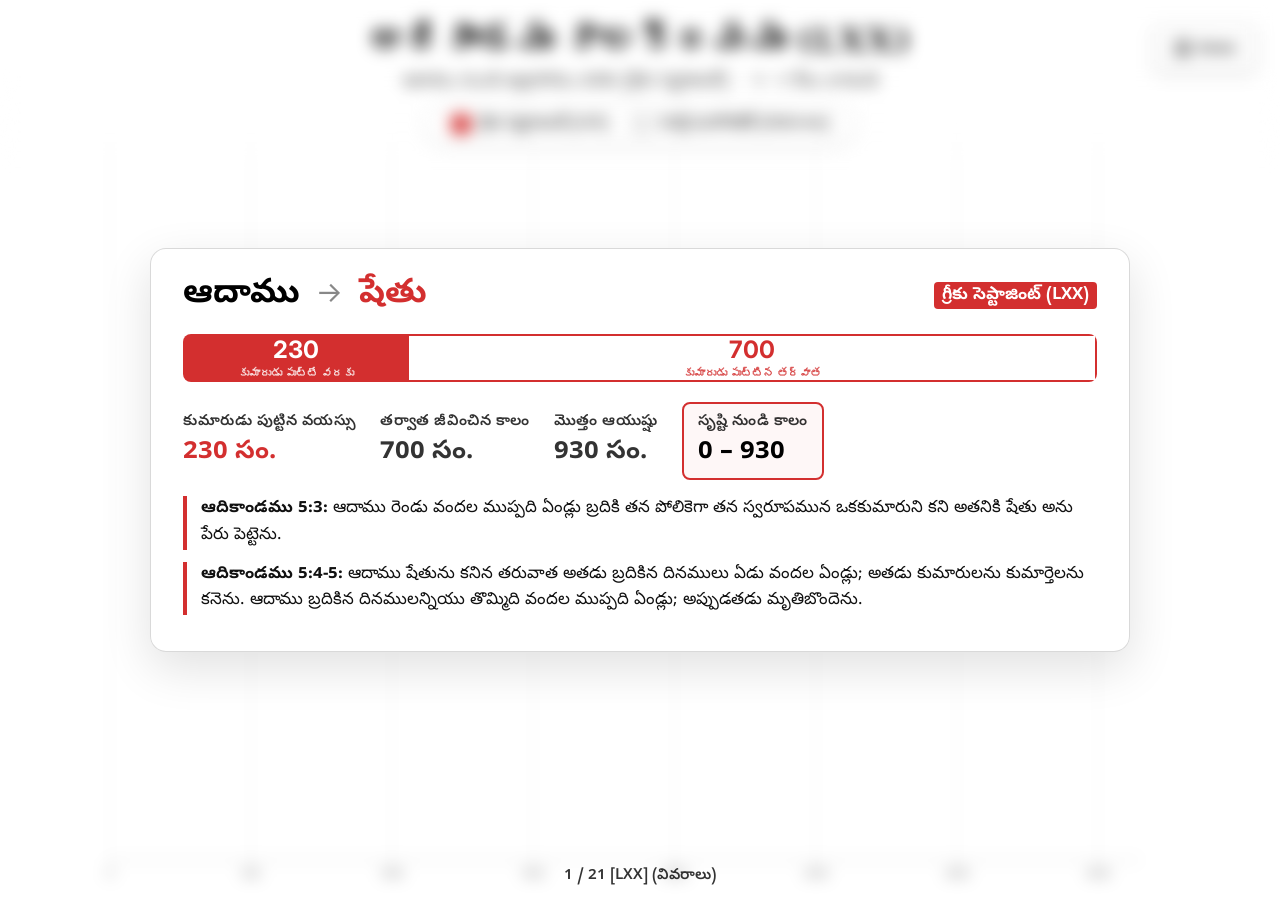
==== commit 3c1c05bc: "home button" ====
--- a/genesis-timeline-comparison/index.html
+++ b/genesis-timeline-comparison/index.html
@@ -130,7 +130,7 @@
 .canvas-controls {
   position: fixed;
   top: 24px;
-  right: 24px;
+  right: 124px; /* Shifted left to make space for Home button */
   z-index: 15;
   display: flex;
   gap: 8px;
@@ -149,8 +149,20 @@
   opacity: 1;
   pointer-events: auto;
 }
+.home-control {
+  position: fixed;
+  top: 24px;
+  right: 24px;
+  z-index: 15;
+  background: var(--glass);
+  border: 1px solid var(--glass-border);
+  border-radius: 8px;
+  padding: 6px;
+  box-shadow: 0 4px 12px rgba(0,0,0,0.1);
+  backdrop-filter: blur(8px);
+  -webkit-backdrop-filter: blur(8px);
+}
 .control-btn {
-  padding: 6px 12px;
   height: 32px;
   border: 1px solid rgba(0,0,0,0.15);
   background: #fff;
@@ -159,11 +171,13 @@
   font-weight: 600;
   border-radius: 4px;
   cursor: pointer;
-  display: flex;
+  display: inline-flex;
   align-items: center;
+  justify-content: center;
+  padding: 0 12px;
   gap: 6px;
-  transition: background 0.2s, color 0.2s;
-  font-family: 'Noto Sans Telugu', sans-serif;
+  transition: background 0.2s, color 0.2s, transform 0.1s;
+  font-family: 'Inter', 'Noto Sans Telugu', sans-serif;
 }
 .control-btn:hover {
   background: #000;
@@ -271,7 +285,24 @@
   
   <div id="timeline-area"></div>
   <div class="canvas-controls" id="canvas-controls">
-    <button class="control-btn" id="btn-fit">⟲ ప్రెజెంటేషన్ వ్యూ</button>
+    <button class="control-btn" id="btn-fit" title="Reset Presentation View">
+      <svg viewBox="0 0 24 24" width="16" height="16" stroke="currentColor" stroke-width="2.2" fill="none" stroke-linecap="round" stroke-linejoin="round">
+        <rect x="3" y="3" width="18" height="12" rx="1"></rect>
+        <line x1="12" y1="15" x2="12" y2="21"></line>
+        <line x1="12" y1="18" x2="8" y2="21"></line>
+        <line x1="12" y1="18" x2="16" y2="21"></line>
+      </svg>
+      Presentation View
+    </button>
+  </div>
+  <div class="home-control">
+    <a href="../index.html" class="control-btn" style="text-decoration: none;" title="Home">
+      <svg viewBox="0 0 24 24" width="18" height="18" stroke="currentColor" stroke-width="2.2" fill="none" stroke-linecap="round" stroke-linejoin="round">
+        <path d="M3 9l9-7 9 7v11a2 2 0 0 1-2 2H5a2 2 0 0 1-2-2z"></path>
+        <polyline points="9 22 9 12 15 12 15 22"></polyline>
+      </svg>
+      Home
+    </a>
   </div>
 </div>
 
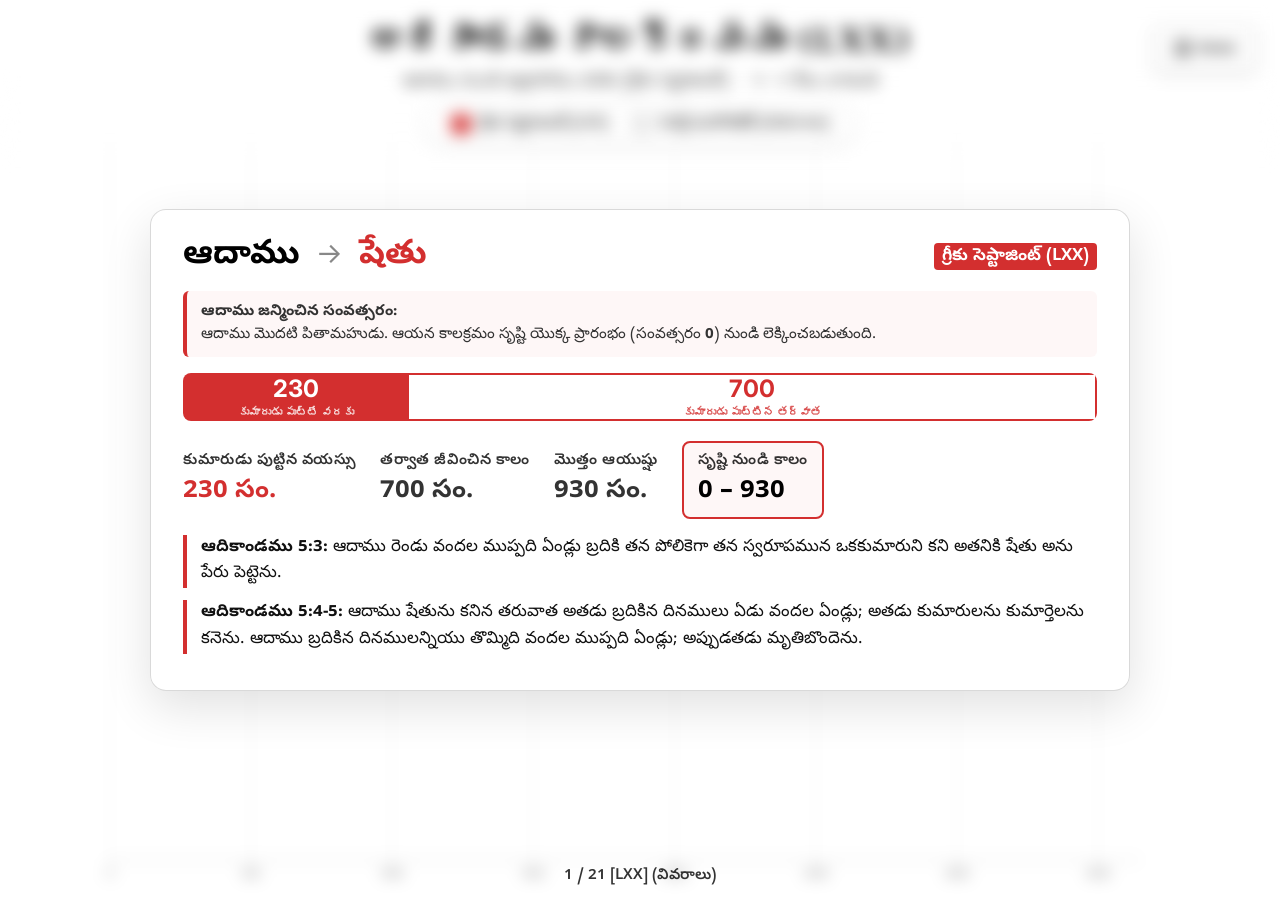
==== commit 6b5de984: "david star" ====
--- a/genesis-timeline-comparison/index.html
+++ b/genesis-timeline-comparison/index.html
@@ -324,8 +324,8 @@
   {name:"హనోకు",age_at_son:165,years_after:200,total:365,birth_ysc:1122,son_ysc:1287,death_ysc:1487,ref_son:"ఆదికాండము 5:21",ref_after:"ఆదికాండము 5:22-24",verse_son:"హనోకు నూట అరువది అయిదేండ్లు బ్రదికి మెతూషెలను కనెను.",verse_after:"హనోకు మెతూషెలను కనిన తరువాత రెండు వందల ఏండ్లు దేవునితో నడుచుచు కుమారులను కుమార్తెలను కనెను. హనోకు బ్రదికిన దినములన్నియు మూడు వందల అరువది అయిదేండ్లు. హనోకు దేవునితో నడిచిన తరువాత దేవుడతని తీసికొనిపోయెను."},
   {name:"మెతూషెల",age_at_son:167,years_after:802,total:969,birth_ysc:1287,son_ysc:1454,death_ysc:2256,ref_son:"ఆదికాండము 5:25",ref_after:"ఆదికాండము 5:26-27",verse_son:"మెతూషెల నూట అరువది ఏడేండ్లు బ్రదికి లెమెకును కనెను.",verse_after:"మెతూషెల లెమెకును కనిన తరువాత ఎనిమిది వందల రెండేండ్లు బ్రదికి కుమారులను కుమార్తెలను కనెను. మెతూషెల బ్రదికిన దినములన్నియు తొమ్మిది వందల అరువది తొమ్మిదేండ్లు; అప్పుడతడు మృతిబొందెను."},
   {name:"లెమెకు",age_at_son:188,years_after:565,total:753,birth_ysc:1454,son_ysc:1642,death_ysc:2207,ref_son:"ఆదికాండము 5:28-29",ref_after:"ఆదికాండము 5:30-31",verse_son:"లెమెకు నూట ఎనుబది ఎనిమిది ఏండ్లు బ్రదికి ఒక కుమారుని కని అతనికి నోవహు అను పేరు పెట్టెను.",verse_after:"లెమెకు నోవహును కనిన తరువాత ఐదు వందల అరువది అయిదేండ్లు బ్రదికి కుమారులను కుమార్తెలను కనెను. లెమెకు బ్రదికిన దినములన్నియు ఏడు వందల ఏబది మూడేండ్లు; అప్పుడతడు మృతిబొందెను."},
-  {name:"నోవహు",age_at_son:500,years_after:450,total:950,birth_ysc:1642,son_ysc:2142,death_ysc:2592,ref_son:"ఆదికాండము 5:32",ref_after:"ఆదికాండము 9:28-29",verse_son:"నోవహు ఐదు వందల ఏండ్లవాడై షేమును హామును యాపెతును కనెను.",verse_after:"జలప్రళయము తరువాత నోవహు మూడు వందల ఏబది ఏండ్లు బ్రదికెను. నోవహు దినములన్నియు తొమ్మిది వందల ఏబది ఏండ్లు; అప్పుడతడు మృతిబొందెను."},
-  {name:"షేము",age_at_son:100,years_after:500,total:600,birth_ysc:2142,son_ysc:2244,death_ysc:2742,ref_son:"ఆదికాండము 11:10",ref_after:"ఆదికాండము 11:11",verse_son:"జలప్రళయము గతించిన రెండేండ్లకు షేము నూరేండ్లవాడై అర్పక్షదును కనెను.",verse_after:"షేము అర్పక్షదును కనిన తరువాత ఐదు వందల ఏండ్లు బ్రదికి కుమారులను కుమార్తెలను కనెను."},
+  {name:"నోవహు",age_at_son:502,years_after:448,total:950,birth_ysc:1642,son_ysc:2144,death_ysc:2592,ref_son:"ఆదికాండము 5:32",ref_after:"ఆదికాండము 9:28-29",verse_son:"నోవహు ఐదు వందల ఏండ్లవాడై షేమును హామును యాపెతును కనెను.",verse_after:"జలప్రళయము తరువాత నోవహు మూడు వందల ఏబది ఏండ్లు బ్రదికెను. నోవహు దినములన్నియు తొమ్మిది వందల ఏబది ఏండ్లు; అప్పుడతడు మృతిబొందెను."},
+  {name:"షేము",age_at_son:100,years_after:500,total:600,birth_ysc:2144,son_ysc:2244,death_ysc:2744,ref_son:"ఆదికాండము 11:10",ref_after:"ఆదికాండము 11:11",verse_son:"జలప్రళయము గతించిన రెండేండ్లకు షేము నూరేండ్లవాడై అర్పక్షదును కనెను.",verse_after:"షేము అర్పక్షదును కనిన తరువాత ఐదు వందల ఏండ్లు బ్రదికి కుమారులను కుమార్తెలను కనెను."},
   {name:"అర్పక్షదు",age_at_son:135,years_after:400,total:535,birth_ysc:2244,son_ysc:2379,death_ysc:2779,ref_son:"ఆదికాండము 11:12",ref_after:"ఆదికాండము 11:13",verse_son:"అర్పక్షదు నూట ముప్పది అయిదేండ్లు బ్రదికి కయీనానును కనెను.",verse_after:"అర్పక్షదు కయీనానును కనిన తరువాత నాలుగు వందల ఏండ్లు బ్రదికి కుమారులను కుమార్తెలను కనెను."},
   {name:"కయీనాను",age_at_son:130,years_after:330,total:460,birth_ysc:2379,son_ysc:2509,death_ysc:2839,ref_son:"ఆదికాండము 11:13a (LXX)",ref_after:"ఆదికాండము 11:13b (LXX)",verse_son:"కయీనాను నూట ముప్పది ఏండ్లు బ్రదికి షేలహును కనెను.",verse_after:"కయీనాను షేలహును కనిన తరువాత మూడు వందల ముప్పది ఏండ్లు బ్రదికి కుమారులను కుమార్తెలను కనెను."},
   {name:"షేలహు",age_at_son:130,years_after:330,total:460,birth_ysc:2509,son_ysc:2639,death_ysc:2969,ref_son:"ఆదికాండము 11:14",ref_after:"ఆదికాండము 11:15",verse_son:"షేలహు నూట ముప్పది ఏండ్లు బ్రదికి ఏబెరును కనెను.",verse_after:"షేలహు ఏబెరును కనిన తరువాత మూడు వందల ముప్పది ఏండ్లు బ్రదికి కుమారులను కుమార్తెలను కనెను."},
@@ -545,12 +545,6 @@
   const currentDATA = getCurrentDATA();
   const currentTOTAL = currentDATA.length;
   
-  const rowH = cH / currentTOTAL; 
-  const barH = Math.min(rowH * 0.7, 30);
-
-  const vis = currentDATA.slice(0, n);
-  const active_X_MAX = getXMax();
-
   let shiftActive = false;
   if (showLXX && showHEB && hIdx !== null && hIdx < n) {
     const name = DATA_LXX[hIdx].name;
@@ -559,11 +553,19 @@
     }
   }
 
+  const total_rows = shiftActive ? currentTOTAL + 1 : currentTOTAL;
+  const rowH = cH / total_rows; 
+  const barH = Math.min(rowH * 0.7, 30);
+
+  const vis = currentDATA.slice(0, n);
+  const active_X_MAX = getXMax();
+
   return vis.map((d, i) => {
-    let y = MT + rowH * i + (rowH - barH) / 2;
+    let yIdx = i;
     if (shiftActive && i > hIdx) {
-      y += barH + 8;
-    }
+      yIdx = i + 1;
+    }
+    const y = MT + rowH * yIdx + (rowH - barH) / 2;
     return {
       x1: ML + (d.birth_ysc / active_X_MAX) * cW,
       x2: ML + (d.son_ysc / active_X_MAX) * cW,
@@ -744,6 +746,19 @@
     }
   }
 
+  const cH = H - MT - MB;
+  const currentDATA = getCurrentDATA();
+  const currentTOTAL = currentDATA.length;
+  let shiftActive = false;
+  if (showLXX && showHEB && hoveredIdx !== null && hoveredIdx < n) {
+    const name = DATA_LXX[hoveredIdx].name;
+    if (DATA_HEB.some(h => h.name === name)) {
+      shiftActive = true;
+    }
+  }
+  const total_rows = shiftActive ? currentTOTAL + 1 : currentTOTAL;
+  const rowH = cH / total_rows;
+
   // Draw full-width transparent hover detector rows
   for (let i = 0; i < n; i++) {
     const s = state[i];
@@ -753,7 +768,7 @@
     let detH = s.h + 4;
     
     if (showLXX && showHEB && hoveredIdx === i) {
-      detH = s.h + s.h + 12;
+      detH = rowH + s.h + 4;
     }
 
     html += `<rect class="row-hover-detector" data-idx="${i}" 
@@ -803,16 +818,18 @@
       const active_X_MAX = getXMax();
       const { W, H } = getChartDimensions();
       const cW = W - ML - MR;
-      const rowH = (H - MT - MB) / currentDATA.length;
+      
+      const total_rows = currentDATA.length + 1;
+      const rowH = (H - MT - MB) / total_rows;
       const barH = Math.min(rowH * 0.7, 30);
       
-      const y_greek = MT + rowH * hoveredIdx + (rowH - barH) / 2;
+      const y_heb = MT + rowH * (hoveredIdx + 1) + (rowH - barH) / 2;
       
       targetCompBar = {
         x1: ML + (hebCounterpart.birth_ysc / active_X_MAX) * cW,
         x2: ML + (hebCounterpart.son_ysc / active_X_MAX) * cW,
         x3: ML + (hebCounterpart.death_ysc / active_X_MAX) * cW,
-        y: y_greek + barH + 4,
+        y: y_heb,
         h: barH,
         op: 1
       };
@@ -830,6 +847,7 @@
 }
 
 // ═══════════════ SPOTLIGHT CARD ═══════════════
+// ═══════════════ SPOTLIGHT CARD ═══════════════
 function renderCard(idx) {
   const currentDATA = getCurrentDATA();
   const d = currentDATA[idx];
@@ -842,21 +860,49 @@
     const sonNameLXX = idx < DATA_LXX.length - 1 ? DATA_LXX[idx + 1].name : "ఇస్సాకు";
     
     let sonNameHEB = "ఇస్సాకు";
+    let hebIndex = -1;
     if (d_heb) {
-      const hebIndex = DATA_HEB.findIndex(h => h.name === d_heb.name);
+      hebIndex = DATA_HEB.findIndex(h => h.name === d_heb.name);
       if (hebIndex !== -1 && hebIndex < DATA_HEB.length - 1) {
         sonNameHEB = DATA_HEB[hebIndex + 1].name;
       }
     }
 
+    const prevLXX = idx > 0 ? DATA_LXX[idx - 1] : null;
+    const formulaLXX = idx === 0 
+      ? `<div style="font-size: 0.95rem; line-height: 1.5; color: #333; background: rgba(211,47,47,0.03); border-left: 3px solid #d32f2f; padding: 10px 14px; border-radius: 6px; margin: 12px 0; font-family: 'Noto Sans Telugu', 'Inter', sans-serif;">
+          <strong>${d_lxx.name} జన్మించిన సంవత్సరం:</strong><br/>
+          ఆదాము మొదటి పితామహుడు. ఆయన కాలక్రమం సృష్టి యొక్క ప్రారంభం (సంవత్సరం <strong>0</strong>) నుండి లెక్కించబడుతుంది.
+         </div>`
+      : `<div style="font-size: 0.95rem; line-height: 1.5; color: #333; background: rgba(211,47,47,0.03); border-left: 3px solid #d32f2f; padding: 10px 14px; border-radius: 6px; margin: 12px 0; font-family: 'Noto Sans Telugu', 'Inter', sans-serif;">
+          <strong>${d_lxx.name} జన్మించిన సంవత్సరం:</strong><br/>
+          ${prevLXX.name} జన్మించిన సంవత్సరం (<strong>${prevLXX.birth_ysc}</strong>) + గడిచిన సంవత్సరాలు ${d_lxx.name} పుట్టే వరకు (<strong>${prevLXX.age_at_son}</strong>) = ${d_lxx.name} జన్మించిన సంవత్సరం (<strong>${d_lxx.birth_ysc}</strong>)
+         </div>`;
+
+    let formulaHEB = "";
+    if (d_heb) {
+      const prevHEB = hebIndex > 0 ? DATA_HEB[hebIndex - 1] : null;
+      formulaHEB = hebIndex === 0 
+        ? `<div style="font-size: 0.95rem; line-height: 1.5; color: #333; background: rgba(25,118,210,0.03); border-left: 3px solid #1976d2; padding: 10px 14px; border-radius: 6px; margin: 12px 0; font-family: 'Noto Sans Telugu', 'Inter', sans-serif;">
+            <strong>${d_heb.name} జన్మించిన సంవత్సరం:</strong><br/>
+            ఆదాము మొదటి పితామహుడు. ఆయన కాలక్రమం సృష్టి యొక్క ప్రారంభం (సంవత్సరం <strong>0</strong>) నుండి లెక్కించబడుతుంది.
+           </div>`
+        : `<div style="font-size: 0.95rem; line-height: 1.5; color: #333; background: rgba(25,118,210,0.03); border-left: 3px solid #1976d2; padding: 10px 14px; border-radius: 6px; margin: 12px 0; font-family: 'Noto Sans Telugu', 'Inter', sans-serif;">
+            <strong>${d_heb.name} జన్మించిన సంవత్సరం:</strong><br/>
+            ${prevHEB.name} జన్మించిన సంవత్సరం (<strong>${prevHEB.birth_ysc}</strong>) + గడిచిన సంవత్సరాలు ${d_heb.name} పుట్టే వరకు (<strong>${prevHEB.age_at_son}</strong>) = ${d_heb.name} జన్మించిన సంవత్సరం (<strong>${d_heb.birth_ysc}</strong>)
+           </div>`;
+    }
+
     cardEl.innerHTML = `
       <div class="dual-card-container">
         <!-- Greek Row (Red) -->
-        <div class="dual-row lxx-row" style="border-bottom: 2px dashed rgba(0,0,0,0.15); padding-bottom: 20px; margin-bottom: 20px;">
+        <div class="dual-row lxx-row" style="border-bottom: 2px dashed rgba(0,0,0,0.15); padding-bottom: 12px; margin-bottom: 12px;">
           <div class="spot-name" style="font-size: 1.8rem; display: flex; align-items: center; justify-content: space-between; width: 100%;">
             <span>${d_lxx.name} <span style="color:#888; font-weight:400; font-size:0.8em; margin:0 4px;">&rarr;</span> <span style="color:#d32f2f">${sonNameLXX}</span></span>
-            <span style="background: #d32f2f; color: #fff; font-size: 0.55em; padding: 2px 8px; border-radius: 4px; font-weight: bold;">గ్రీకు (LXX)</span>
+            <span style="background: #d32f2f; color: #fff; font-size: 0.55em; padding: 2px 8px; border-radius: 4px; font-weight: bold;">గ్రీకు సెప్టాజింట్ (LXX)</span>
           </div>
+          
+          ${formulaLXX}
           
           <div class="spot-bar-wrap" style="height: 38px; margin: 12px 0;">
             <div class="spot-seg before" style="flex:${d_lxx.age_at_son}; background:#d32f2f;">
@@ -907,8 +953,10 @@
           ${d_heb ? `
             <div class="spot-name" style="font-size: 1.8rem; display: flex; align-items: center; justify-content: space-between; width: 100%;">
               <span>${d_heb.name} <span style="color:#888; font-weight:400; font-size:0.8em; margin:0 4px;">&rarr;</span> <span style="color:#1976d2">${sonNameHEB}</span></span>
-              <span style="background: #1976d2; color: #fff; font-size: 0.55em; padding: 2px 8px; border-radius: 4px; font-weight: bold;">హెబ్రీ (Hebrew)</span>
+              <span style="background: #1976d2; color: #fff; font-size: 0.55em; padding: 2px 8px; border-radius: 4px; font-weight: bold;">హెబ్రీ మసోరెటిక్ (Hebrew)</span>
             </div>
+            
+            ${formulaHEB}
             
             <div class="spot-bar-wrap" style="height: 38px; margin: 12px 0;">
               <div class="spot-seg before" style="flex:${d_heb.age_at_son}; background:#1976d2;">
@@ -965,6 +1013,16 @@
     const sonName = idx < currentDATA.length - 1 ? currentDATA[idx + 1].name : "ఇస్సాకు";
     const accentColor = showLXX ? "#d32f2f" : "#1976d2";
     const titleText = showLXX ? "గ్రీకు సెప్టాజింట్ (LXX)" : "హెబ్రీ మసోరెటిక్ (Hebrew)";
+    const prev = idx > 0 ? currentDATA[idx - 1] : null;
+    const formulaHtml = idx === 0 
+      ? `<div style="font-size: 0.95rem; line-height: 1.5; color: #333; background: ${showLXX ? 'rgba(211,47,47,0.04)' : 'rgba(25,118,210,0.04)'}; border-left: 4px solid ${accentColor}; padding: 10px 14px; border-radius: 6px; margin: 12px 0; font-family: 'Noto Sans Telugu', 'Inter', sans-serif;">
+          <strong>${d.name} జన్మించిన సంవత్సరం:</strong><br/>
+          ఆదాము మొదటి పితామహుడు. ఆయన కాలక్రమం సృష్టి యొక్క ప్రారంభం (సంవత్సరం <strong>0</strong>) నుండి లెక్కించబడుతుంది.
+         </div>`
+      : `<div style="font-size: 0.95rem; line-height: 1.5; color: #333; background: ${showLXX ? 'rgba(211,47,47,0.04)' : 'rgba(25,118,210,0.04)'}; border-left: 4px solid ${accentColor}; padding: 10px 14px; border-radius: 6px; margin: 12px 0; font-family: 'Noto Sans Telugu', 'Inter', sans-serif;">
+          <strong>${d.name} జన్మించిన సంవత్సరం:</strong><br/>
+          ${prev.name} జన్మించిన సంవత్సరం (<strong>${prev.birth_ysc}</strong>) + గడిచిన సంవత్సరాలు ${d.name} పుట్టే వరకు (<strong>${prev.age_at_son}</strong>) = ${d.name} జన్మించిన సంవత్సరం (<strong>${d.birth_ysc}</strong>)
+         </div>`;
     
     cardEl.innerHTML = `
       <div class="spot-name" style="display: flex; align-items: center; justify-content: space-between; width: 100%; font-size: 2.1rem;">
@@ -972,6 +1030,8 @@
         <span style="background: ${accentColor}; color: #fff; font-size: 0.5em; padding: 2px 8px; border-radius: 4px; font-weight: bold;">${titleText}</span>
       </div>
       
+      ${formulaHtml}
+
       <div class="spot-bar-wrap">
         <div class="spot-seg before" style="flex:${d.age_at_son}; background:${accentColor};">
           <div class="spot-seg-inner">
@@ -1035,9 +1095,15 @@
 
 // ═══════════════ STATE MACHINE ═══════════════
 let busy = false;
+let phaseBTimeout1 = null;
+let phaseBTimeout2 = null;
 
 function goToStep(s) {
-  if (busy) return;
+  // Cancel any active timers and requestAnimationFrame loops to make navigation immediate
+  if (phaseBTimeout1) { clearTimeout(phaseBTimeout1); phaseBTimeout1 = null; }
+  if (phaseBTimeout2) { clearTimeout(phaseBTimeout2); phaseBTimeout2 = null; }
+  if (animId) { cancelAnimationFrame(animId); animId = null; }
+  busy = false;
   
   const currentDATA = getCurrentDATA();
   const currentTOTAL = currentDATA.length;
@@ -1080,10 +1146,14 @@
     appContainer.classList.remove('blurred');
     cardEl.classList.remove('visible');
     
-    setTimeout(() => {
+    phaseBTimeout1 = setTimeout(() => {
       const target = calcLayout(numBars, hoveredIdx);
       animateTimeline(target, numBars, 700);
-      setTimeout(() => { busy = false; }, 750);
+      phaseBTimeout2 = setTimeout(() => { 
+        busy = false; 
+        phaseBTimeout1 = null;
+        phaseBTimeout2 = null;
+      }, 750);
     }, 400); 
   }
 }
